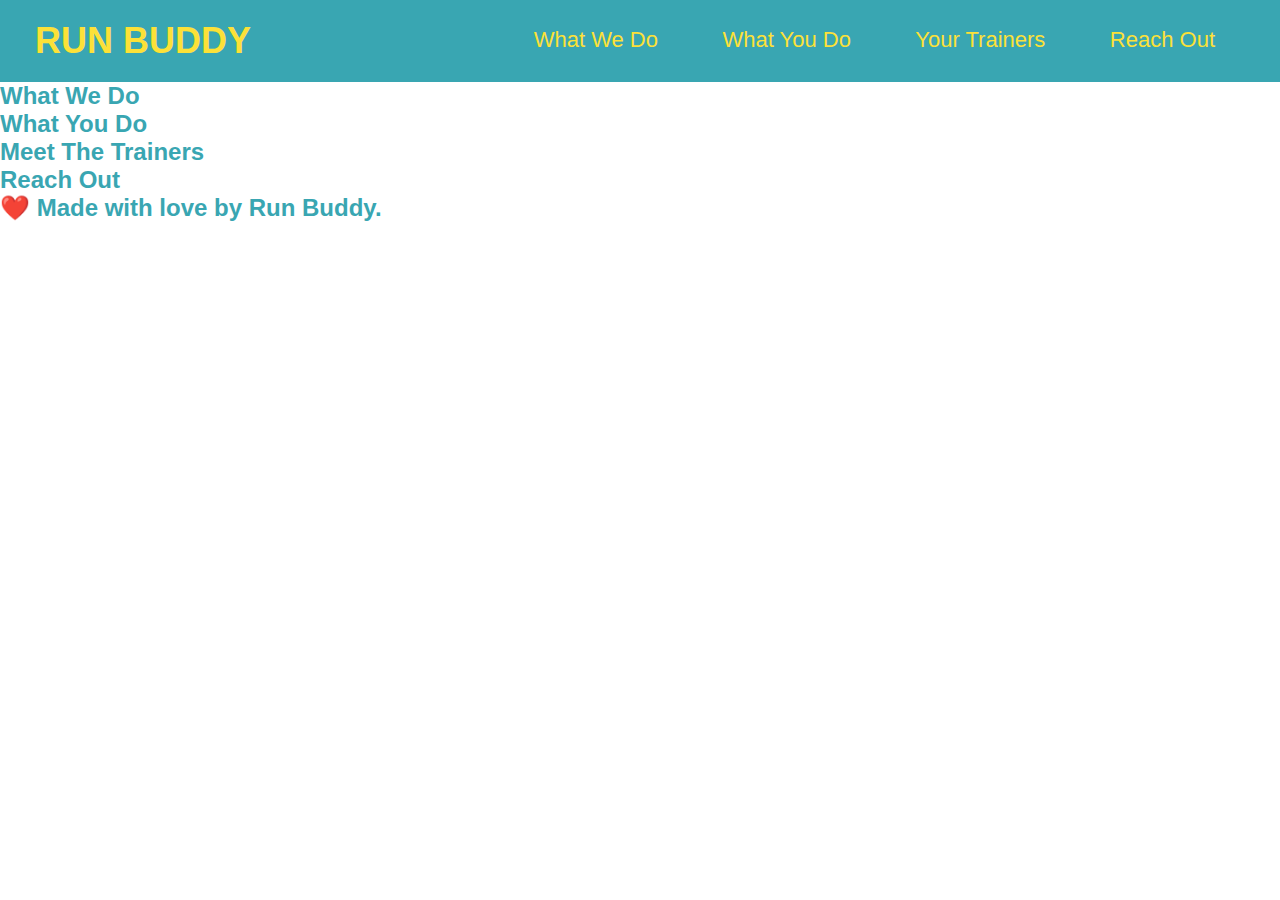
==== index.html @ 1f263482 "Added CSS to style the Nav Bar and also spiced up the text" ====
<link rel="stylesheet" href="./assets/css/style.css">

<body>
    <!-- navigaion -->
    <header>
        <h1>
            <a href="/">RUN BUDDY</a>
        </h1>
        <nav>
            <!-- Unordered list element -->
            <ul>
                <!-- List item element-->
                <li>
                <!-- Anchor element -->
                <a href="#what-we-do">What We Do</a>
                </li>
                <li>
                <a href="#what-you-do">What You Do</a>
                </li>
                <li>
                <a href="#your-trainers">Your Trainers</a>
                </li>
                <li>
                <a href="#reach-out">Reach Out</a>
                </li>
            </ul>
        </nav>
    </header>

    <!-- hero/jumbotron -->
    <section>
    </section>

    <!-- "what we do" section -->
    <section>
    <h2>What We Do</h2>
    </section>

    <!-- "what you do" section -->
    <section>
    <h2>What You Do</h2>
    </section>

    <!-- "meet the trainers" section -->
    <section>
    <h2>Meet The Trainers</h2>
    </section>

    <!-- "reach out" section -->
    <section>
    <h2>Reach Out</h2>
    </section>

    <!-- footer -->
    <footer>
        <h2>❤️ Made with love by Run Buddy.</h2>
    </footer>
</body>
---- assets/css/style.css ----
* {
    margin: 0;
    padding: 0;
  }
  
header {
    padding: 20px 35px;
    background-color: #39a6b2;
  }

  header h1 {
    font-weight: bold;
    font-size: 36px;
    color: #fce138;
    margin: 0;
    display: inline;
  }
  
  header a {
    text-decoration: none;
    color: #fce138;
  }

  header nav {
    float: right;
    margin: 7px 0;
  }

  header nav ul li {
    display: inline;
  }

  header nav ul li a {
    margin: 0 30px;
    font-weight: lighter;
    font-size: 22px;
  }

body {
    /* more on this crazy alphanumerical value in a minute! */
    color: #39a6b2;
    font-family: Helvetica, Arial, sans-serif;
  }
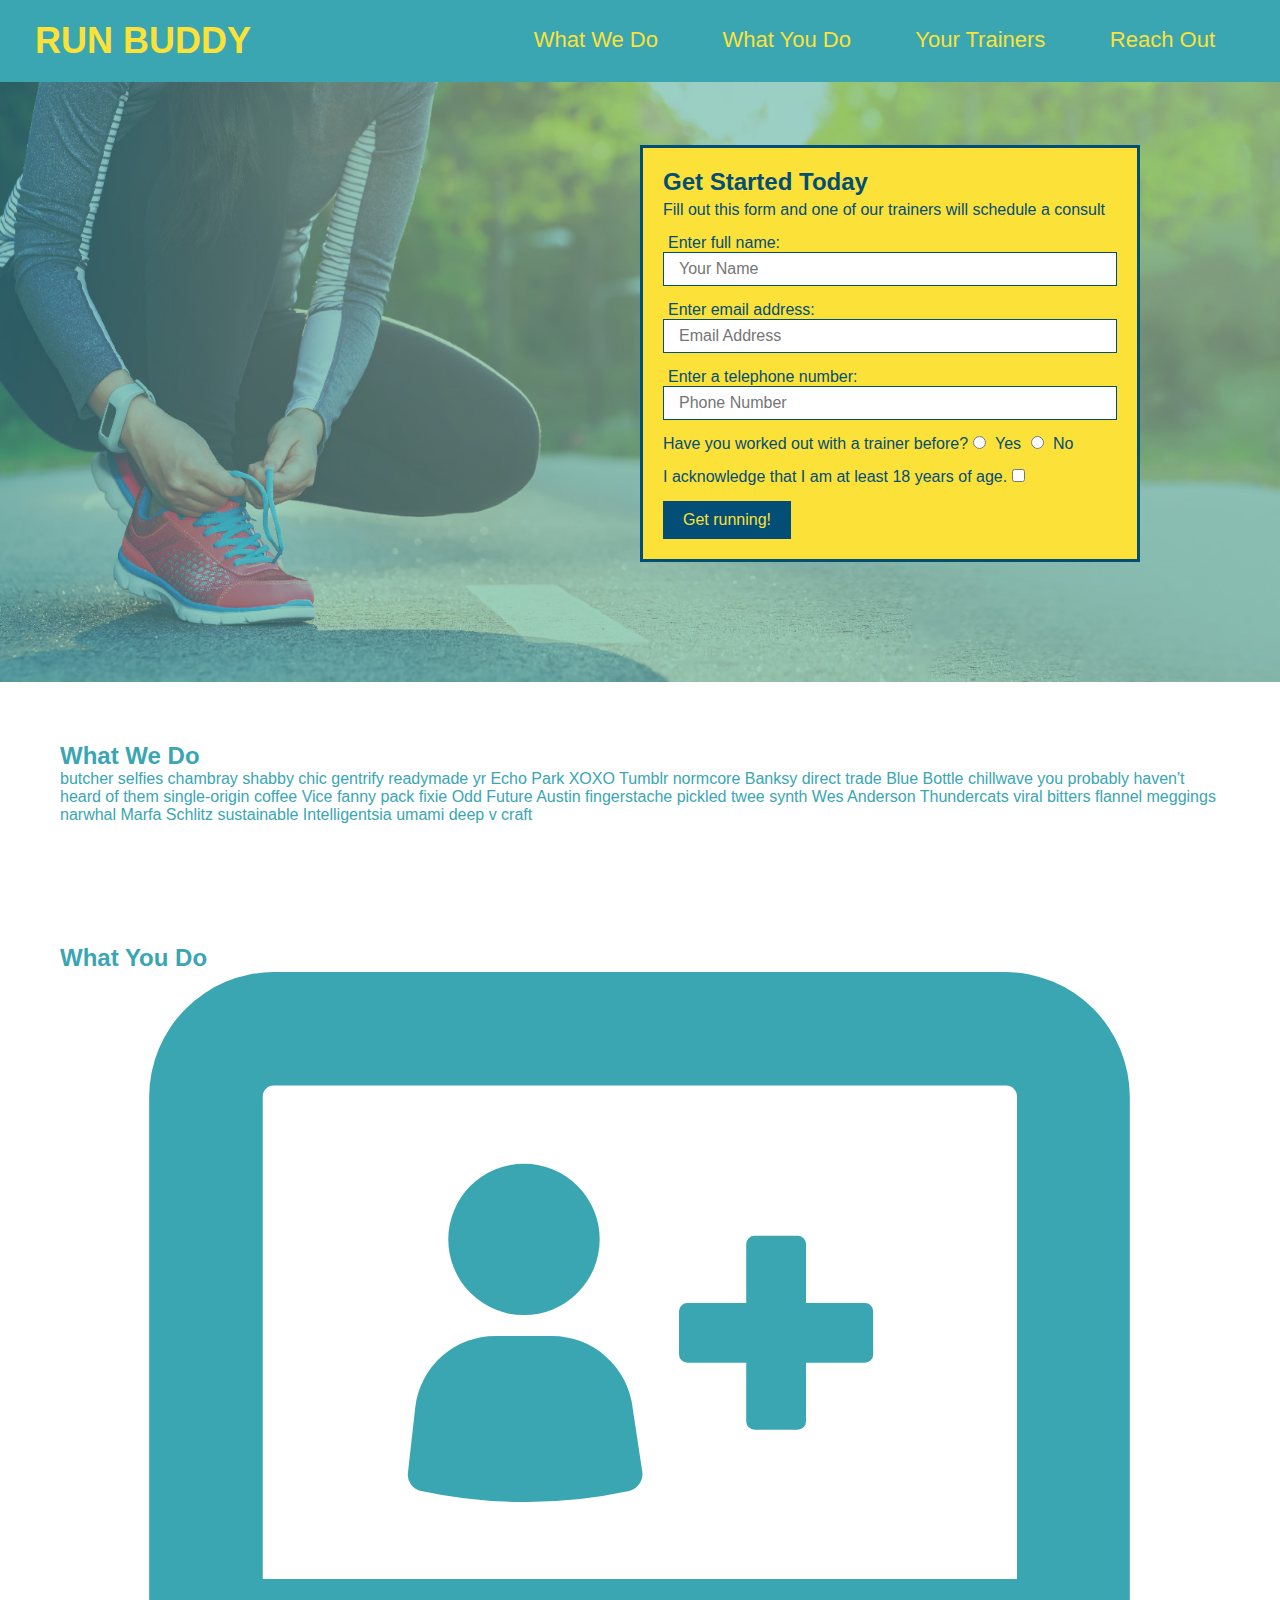
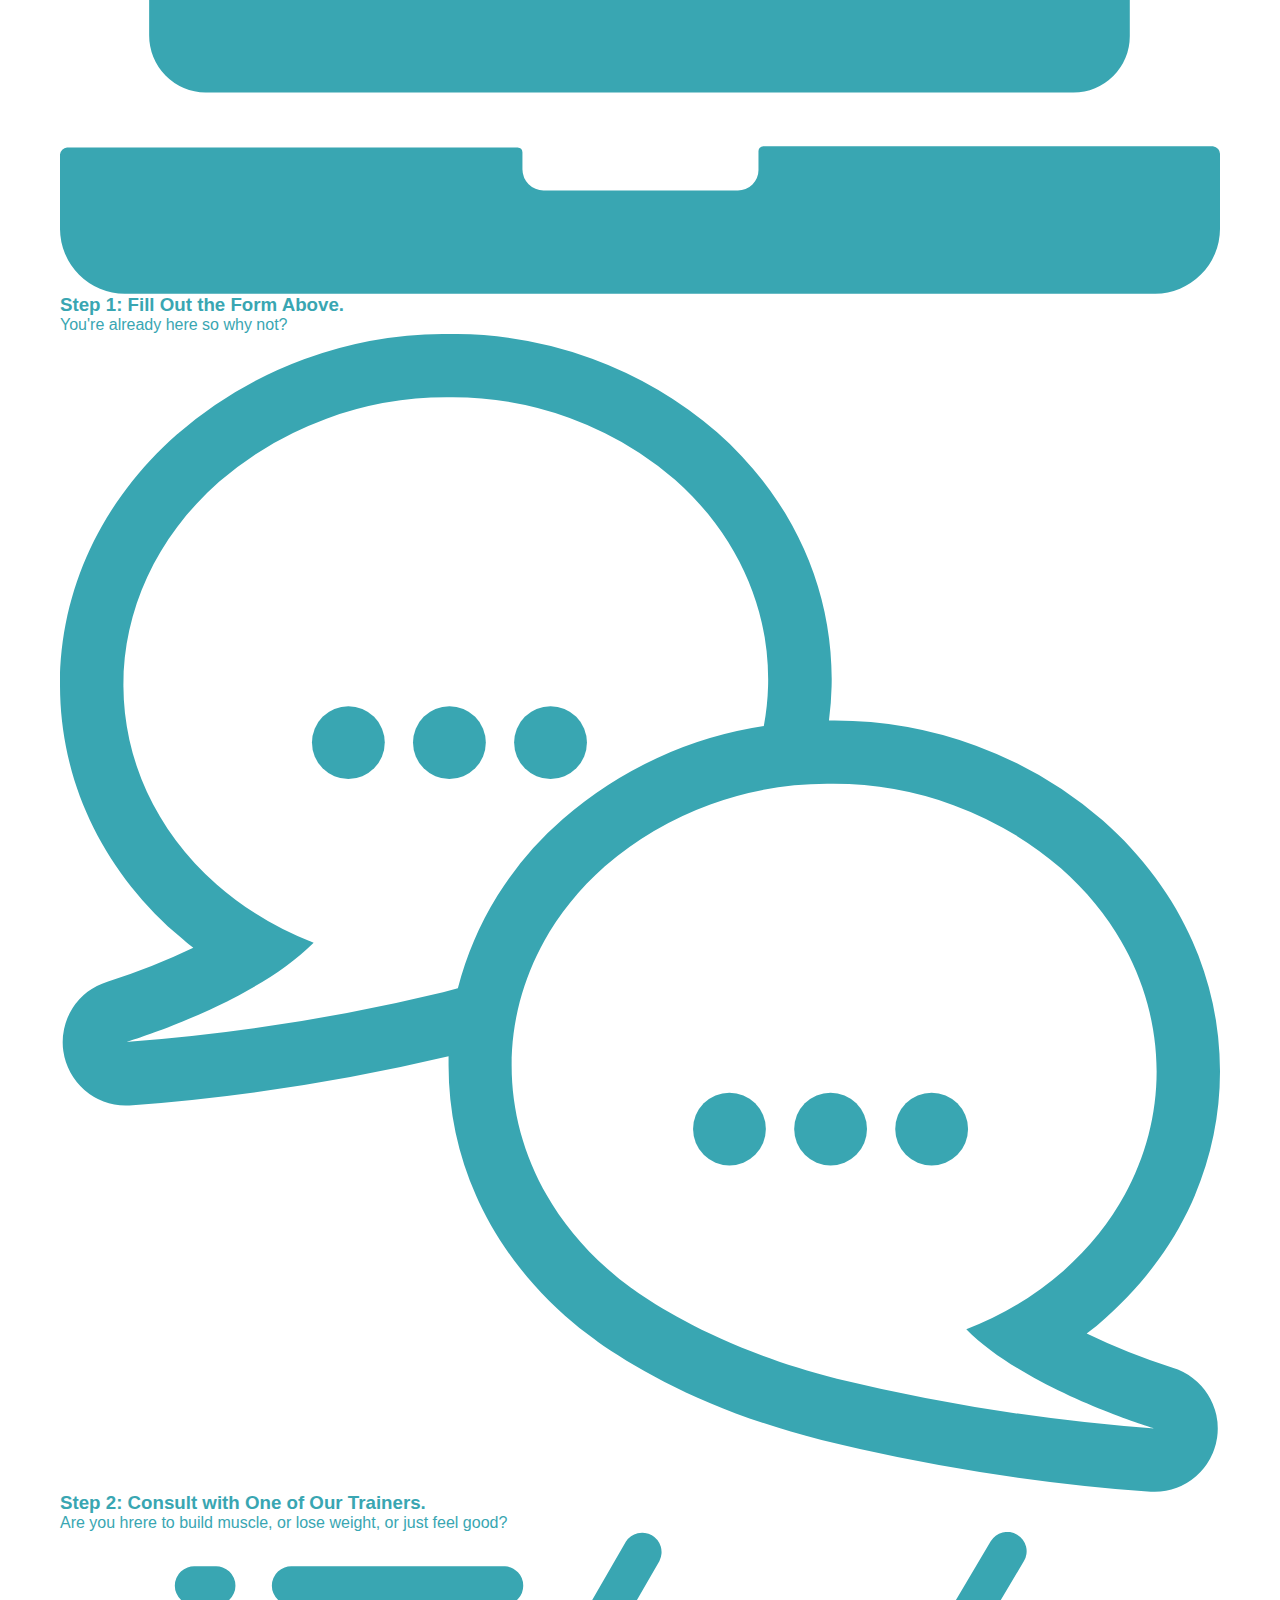
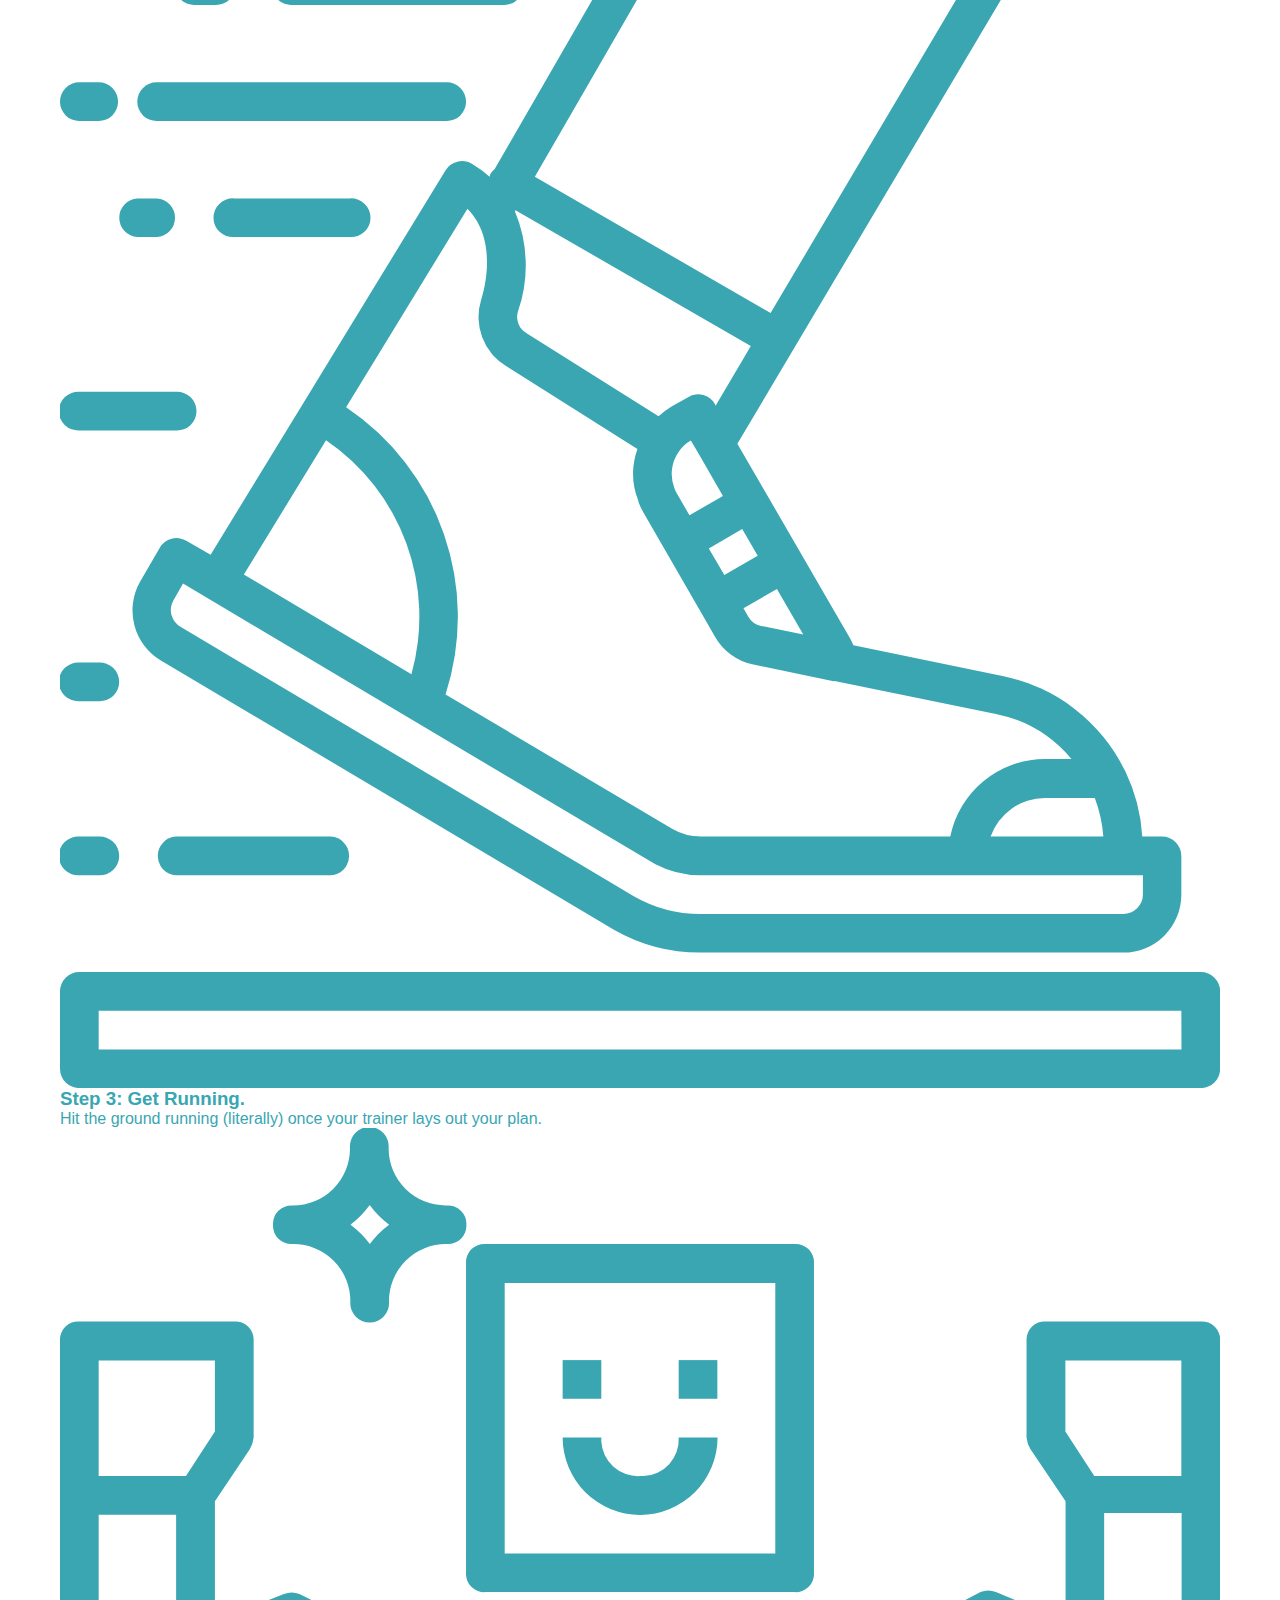
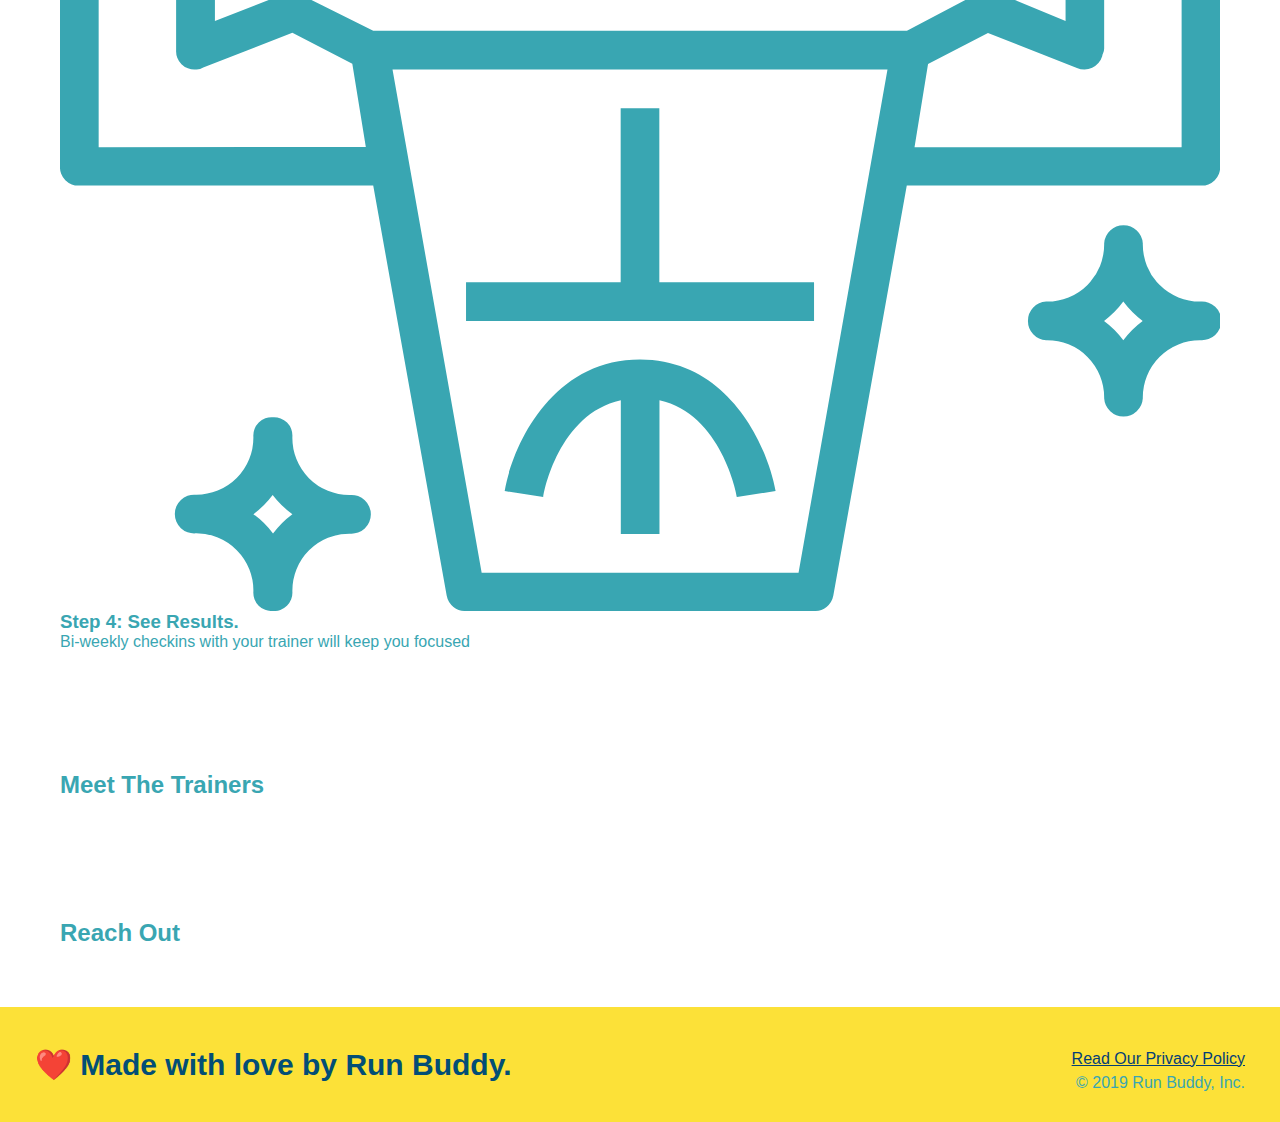
==== commit 53140dd7: "Added what you do icons" ====
--- a/index.html
+++ b/index.html
@@ -4,7 +4,7 @@
     <!-- navigaion -->
     <header>
         <h1>
-            <a href="/">RUN BUDDY</a>
+            <a href="./">RUN BUDDY</a>
         </h1>
         <nav>
             <!-- Unordered list element -->
@@ -28,31 +28,91 @@
     </header>
 
     <!-- hero/jumbotron -->
-    <section>
+    <section class="hero">
+        <div class="hero-form">
+            <h3>Get Started Today</h3>
+            <p>Fill out this form and one of our trainers will schedule a consult</p>
+            <form>
+                <label for="name">Enter full name:</label>
+                <input type="text" placeholder="Your Name" name="name" id="name" class="form-input">
+
+                <label for="email">Enter email address:</label>
+                <input type="text" placeholder="Email Address" name="email" id="email" class="form-input">
+
+                <label for="phone">Enter a telephone number:</label>
+                <input type="text" placeholder="Phone Number" name="phone" id="phone" class="form-input">
+                <p>
+                    Have you worked out with a trainer before?
+                    <input type="radio" name="trainer-confirm" id="trainer-yes">
+                    <label for="trainer-yes">Yes</label>
+                    <input type="radio" name="trainer-confirm" id="trainer-no">
+                    <label for="trainer-no">No</label>
+                </p>
+                <p>
+                    I acknowledge that I am at least 18 years of age.
+                    <input type="checkbox" name="age-confirm" id="checkbox">
+                </p>
+                    <button type="submit">
+                    Get running!
+                    </button>
+            </form>
+        </div>
     </section>
 
     <!-- "what we do" section -->
-    <section>
+    <section id="what-we-do">
     <h2>What We Do</h2>
+    <p>
+        butcher selfies chambray shabby chic gentrify readymade yr Echo Park XOXO Tumblr normcore Banksy direct trade Blue Bottle chillwave you probably haven't heard of them single-origin coffee Vice fanny pack fixie Odd Future Austin fingerstache pickled twee synth Wes Anderson Thundercats viral bitters flannel meggings narwhal Marfa Schlitz sustainable Intelligentsia umami deep v craft
+    </p>
     </section>
 
     <!-- "what you do" section -->
-    <section>
-    <h2>What You Do</h2>
+    <section id="what-you-do">
+        <h2>What You Do</h2>
+        
+        <div>
+            <img src="./assets/images/step-1.svg" alt="">
+            <h3>Step 1: Fill Out the Form Above.</h3>
+            <p>You're already here so why not?</p>
+        </div>
+
+        <div>
+            <img src="./assets/images/step-2.svg" alt="">
+            <h3>Step 2: Consult with One of Our Trainers.</h3>
+            <p>Are you hrere to build muscle, or lose weight, or just feel good?</p>
+        </div>
+
+        <div>
+            <img src="./assets/images/step-3.svg" alt="">
+            <h3>Step 3: Get Running.</h3>
+            <p>Hit the ground running (literally) once your trainer lays out your plan.</p>
+        </div>
+
+        <div>
+            <img src="./assets/images/step-4.svg" alt="">
+            <h3>Step 4: See Results.</h3>
+            <p>Bi-weekly checkins with your trainer will keep you focused</p>
+        </div>
     </section>
 
     <!-- "meet the trainers" section -->
     <section>
-    <h2>Meet The Trainers</h2>
+        <h2>Meet The Trainers</h2>
     </section>
 
     <!-- "reach out" section -->
     <section>
-    <h2>Reach Out</h2>
+        <h2>Reach Out</h2>
     </section>
 
     <!-- footer -->
     <footer>
         <h2>❤️ Made with love by Run Buddy.</h2>
+        <div>
+            <a href="#">Read Our Privacy Policy</a><br/>
+            &copy; 2019 Run Buddy, Inc.
+        </div>
+
     </footer>
 </body>--- a/assets/css/style.css
+++ b/assets/css/style.css
@@ -1,43 +1,120 @@
 * {
-    margin: 0;
-    padding: 0;
-  }
-  
+  margin: 0;
+  padding: 0;
+  box-sizing: border-box;
+}
+
 header {
-    padding: 20px 35px;
-    background-color: #39a6b2;
-  }
+  padding: 20px 35px;
+  background-color: #39a6b2;
+}
 
-  header h1 {
-    font-weight: bold;
-    font-size: 36px;
-    color: #fce138;
-    margin: 0;
-    display: inline;
-  }
-  
-  header a {
-    text-decoration: none;
-    color: #fce138;
-  }
+header h1 {
+  font-weight: bold;
+  font-size: 36px;
+  color: #fce138;
+  margin: 0;
+  display: inline;
+}
 
-  header nav {
-    float: right;
-    margin: 7px 0;
-  }
+header a {
+  text-decoration: none;
+  color: #fce138;
+}
 
-  header nav ul li {
-    display: inline;
-  }
+header nav {
+  float: right;
+  margin: 7px 0;
+}
 
-  header nav ul li a {
-    margin: 0 30px;
-    font-weight: lighter;
-    font-size: 22px;
-  }
+header nav ul li {
+  display: inline;
+}
+
+header nav ul li a {
+  margin: 0 30px;
+  font-weight: lighter;
+  font-size: 22px;
+}
+
+section {
+  padding: 60px;
+}
+
+.hero {
+  background-image: url("../images/hero-bg.jpg");
+  height: 600px;
+  background-size: cover;
+  background-position: center;
+  position: relative;
+}
+
+.hero-form {
+  border: 3px solid #024e76;
+  background-color: #fce138;
+  padding: 20px;
+  width: 500px;
+  color: #024e76;
+  position: absolute;
+  bottom: 120px;
+  right: 140px;
+}
+
+.hero-form h3 {
+  font-size: 24px;
+  margin: 0;
+}
+
+.hero-form p{
+  margin: 5px 0 15px 0;
+}
+
+.form-input {
+  border: 1px solid #024e76;
+  display: block;
+  padding: 7px 15px;
+  font-size: 16px;
+  color: #024e76;
+  width: 100%;
+  margin-bottom: 15px;
+}
+
+.hero-form label {
+  margin: 0 5px;
+}
+
+.hero-form button {
+  color: #fce138;
+  background-color: #024e76;
+  border: none;
+  padding: 10px 20px;
+  font-size: 16px;
+}
 
 body {
-    /* more on this crazy alphanumerical value in a minute! */
-    color: #39a6b2;
-    font-family: Helvetica, Arial, sans-serif;
-  }+  color: #39a6b2;
+  font-family: Helvetica, Arial, sans-serif;
+}
+
+footer {
+  background: #fce138;
+  width: 100%;
+  padding: 40px 35px;
+}
+
+footer h2 {
+  display: inline;
+  color: #024e76;
+  font-size: 30px;
+  margin: 0;
+}
+
+footer div {
+  float: right;
+  line-height: 1.5;
+  text-align: right;
+}
+
+footer a {
+  color: #043e76
+}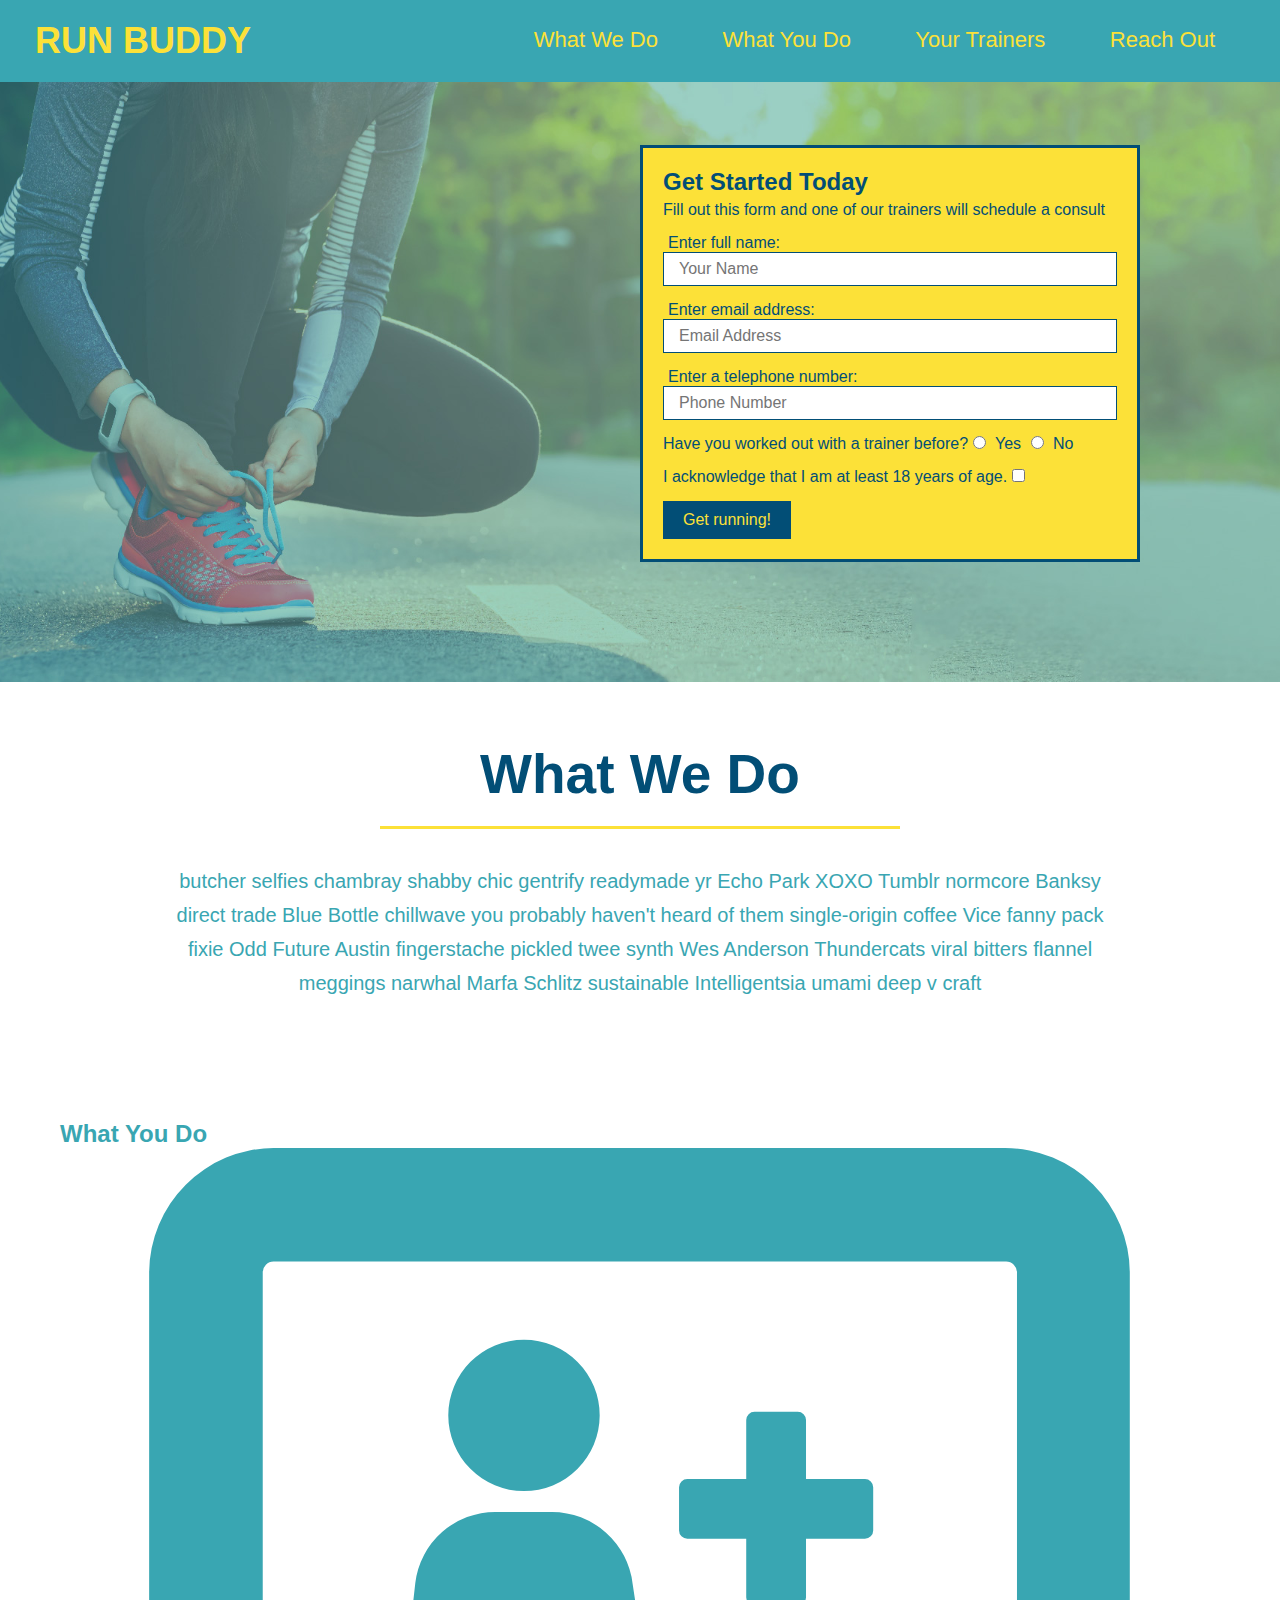
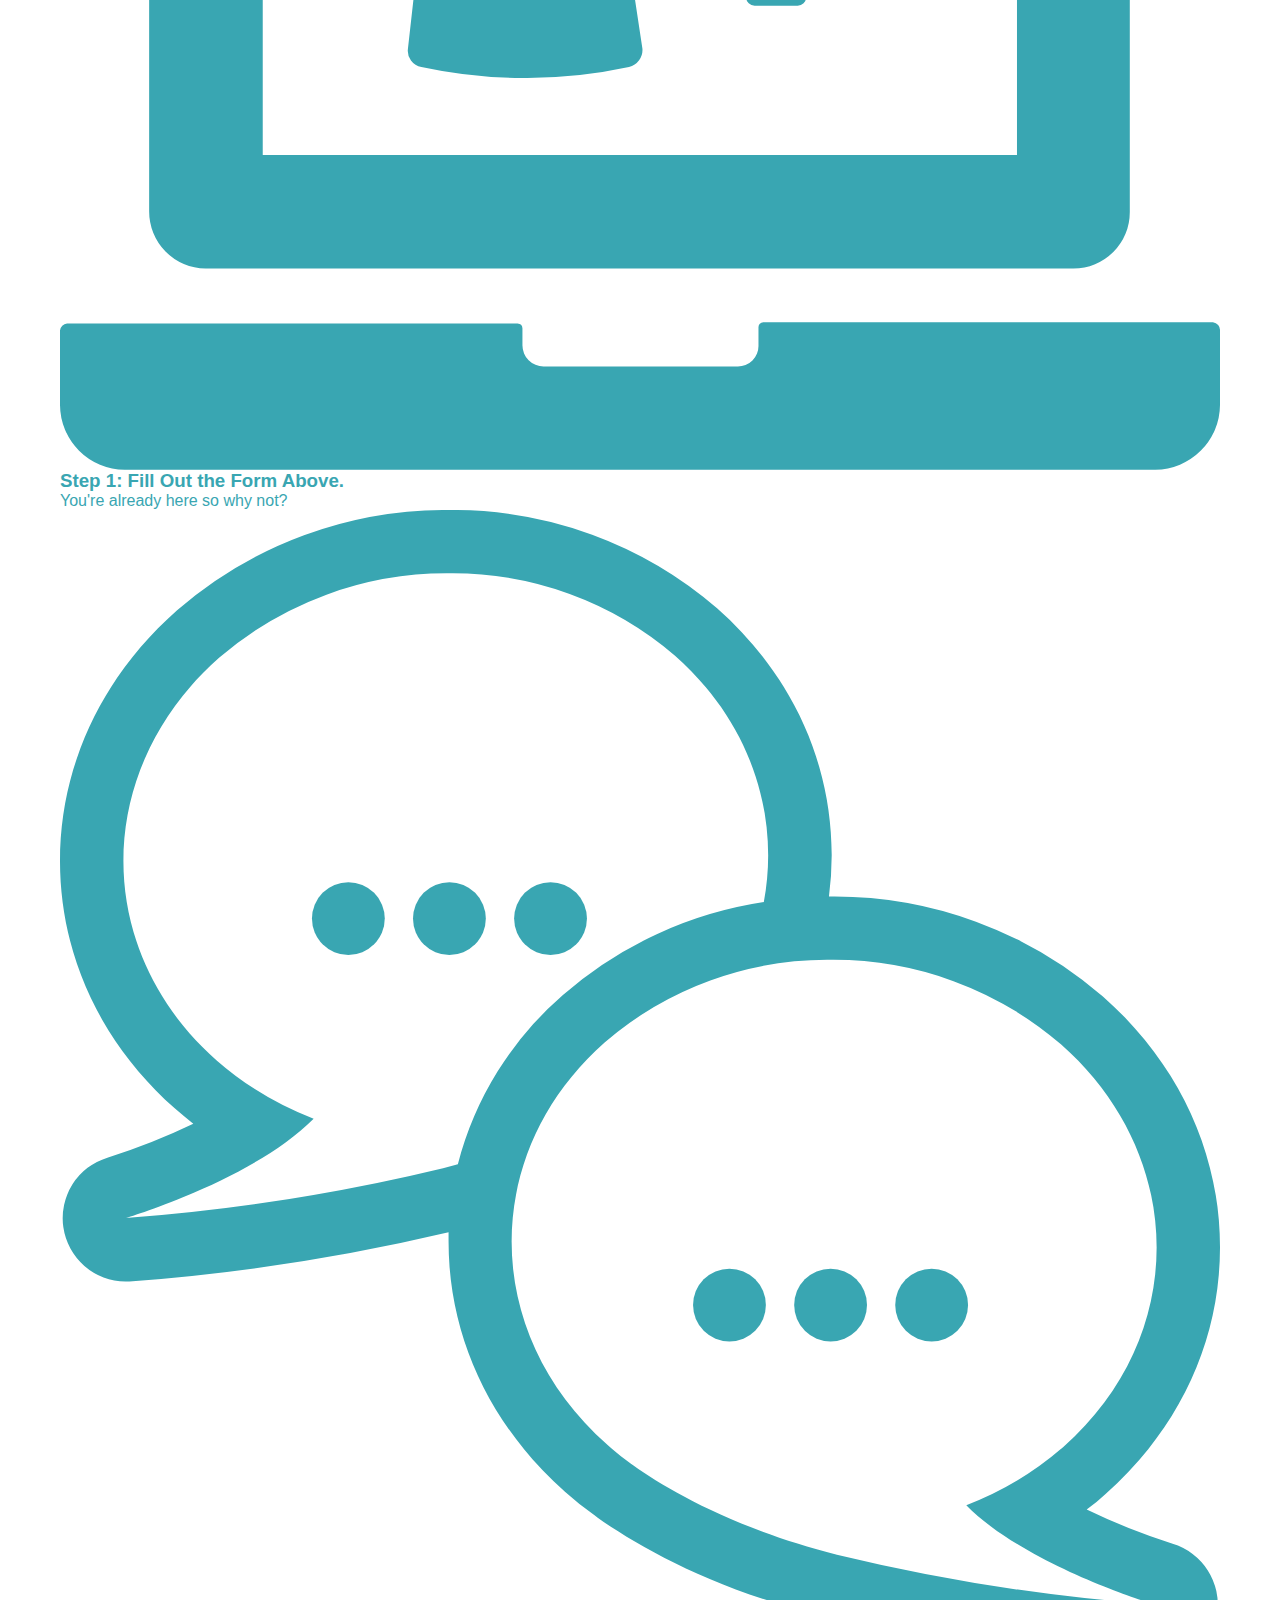
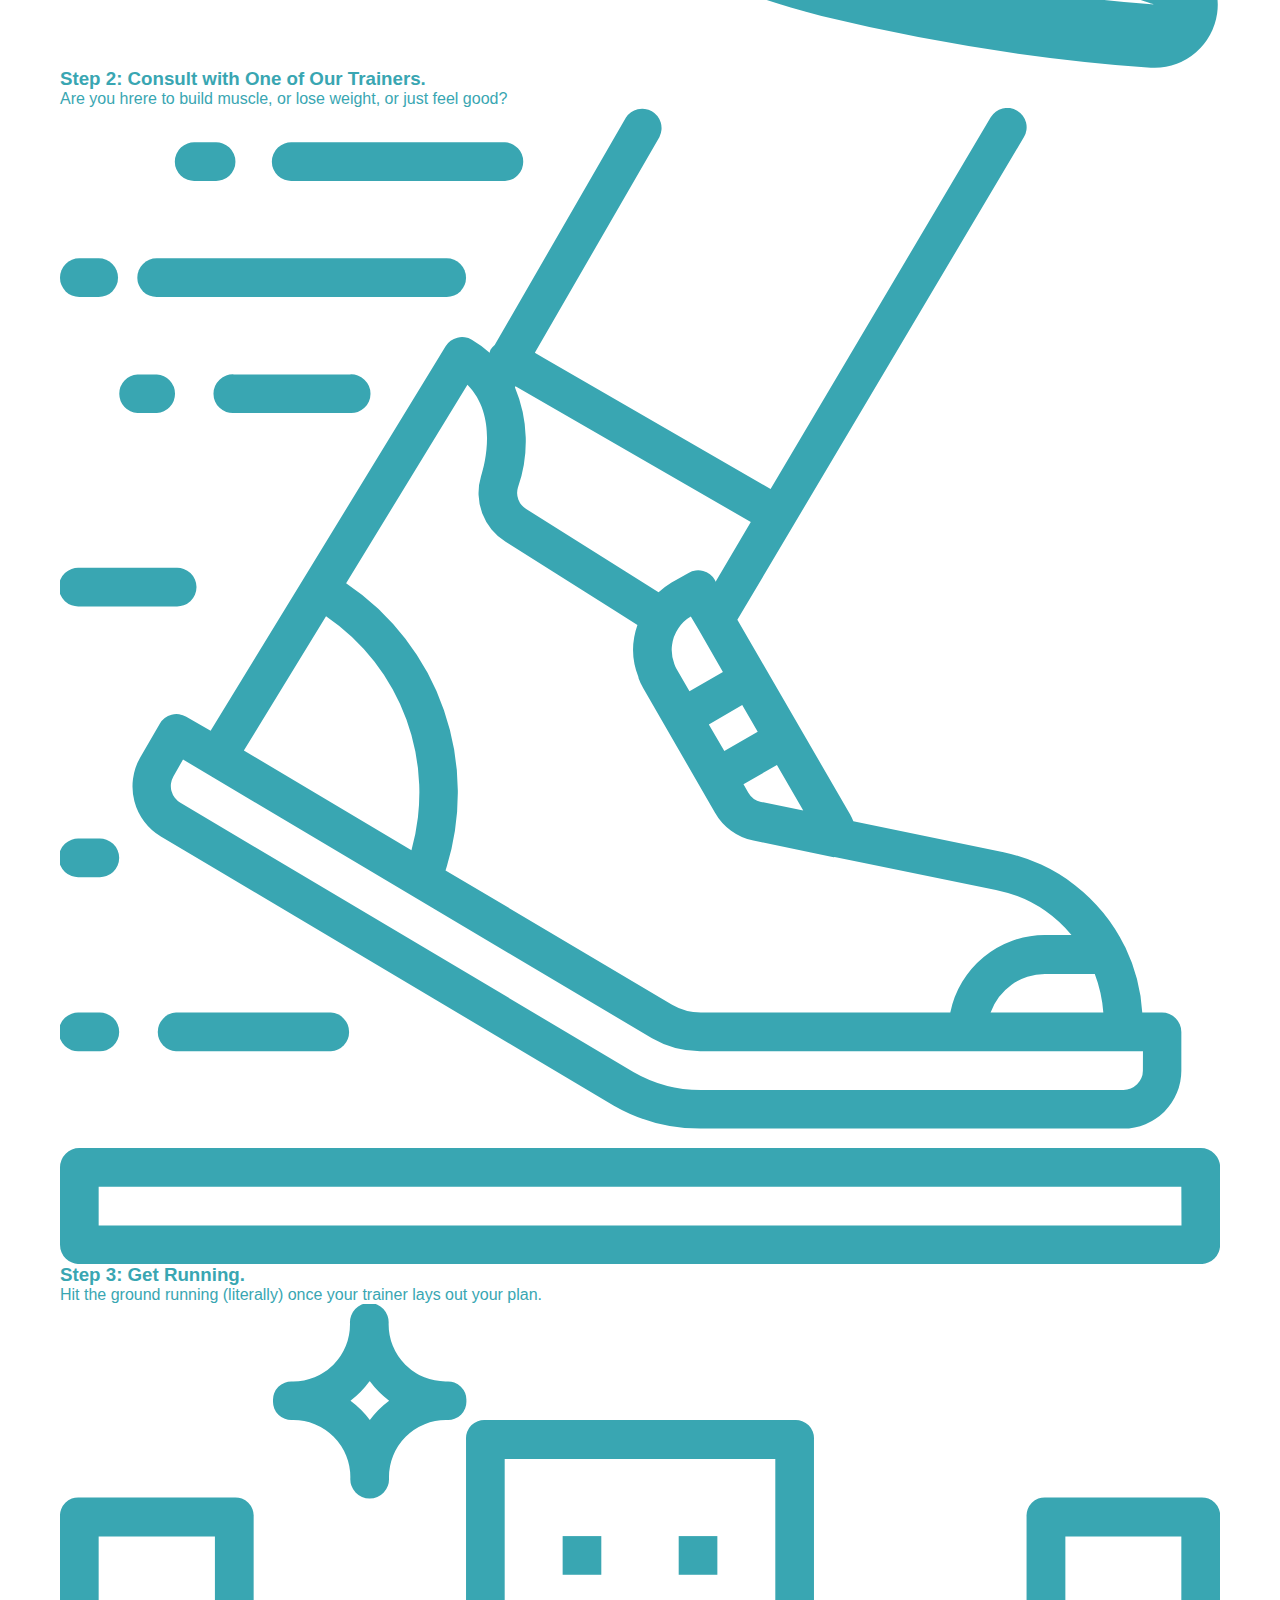
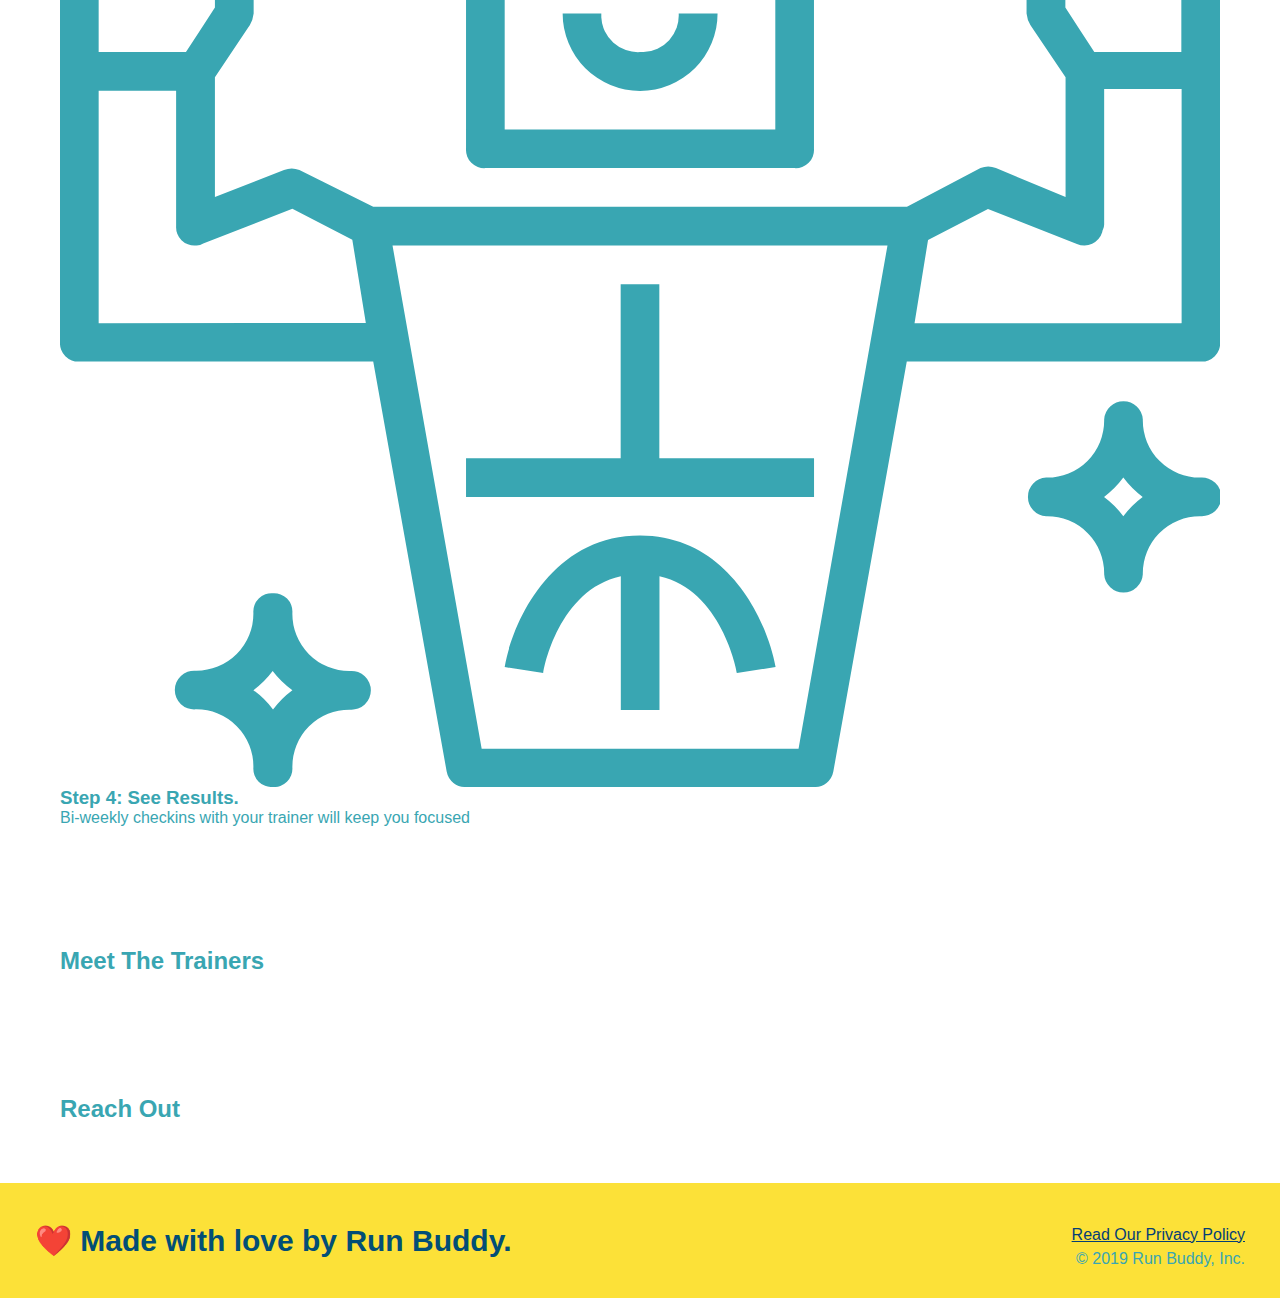
==== commit 55672410: "Style what we do section" ====
--- a/index.html
+++ b/index.html
@@ -60,7 +60,7 @@
     </section>
 
     <!-- "what we do" section -->
-    <section id="what-we-do">
+    <section id="what-we-do" class="intro">
     <h2>What We Do</h2>
     <p>
         butcher selfies chambray shabby chic gentrify readymade yr Echo Park XOXO Tumblr normcore Banksy direct trade Blue Bottle chillwave you probably haven't heard of them single-origin coffee Vice fanny pack fixie Odd Future Austin fingerstache pickled twee synth Wes Anderson Thundercats viral bitters flannel meggings narwhal Marfa Schlitz sustainable Intelligentsia umami deep v craft
--- a/assets/css/style.css
+++ b/assets/css/style.css
@@ -96,6 +96,28 @@
   font-family: Helvetica, Arial, sans-serif;
 }
 
+.intro {
+  text-align: center;
+}
+
+.intro h2 {
+  font-size: 55px;
+  color: #024e76;
+  margin-bottom: 35px;
+  padding: 0px 100px 20px 100px;
+  border-bottom: 3px solid;
+  border-color: #fce138;
+  display: inline-block;
+}
+
+.intro p {
+  line-height: 1.7;
+  color: #39a6b2;
+  width: 80%;
+  font-size: 20px;
+  margin: 0 auto;
+}
+
 footer {
   background: #fce138;
   width: 100%;
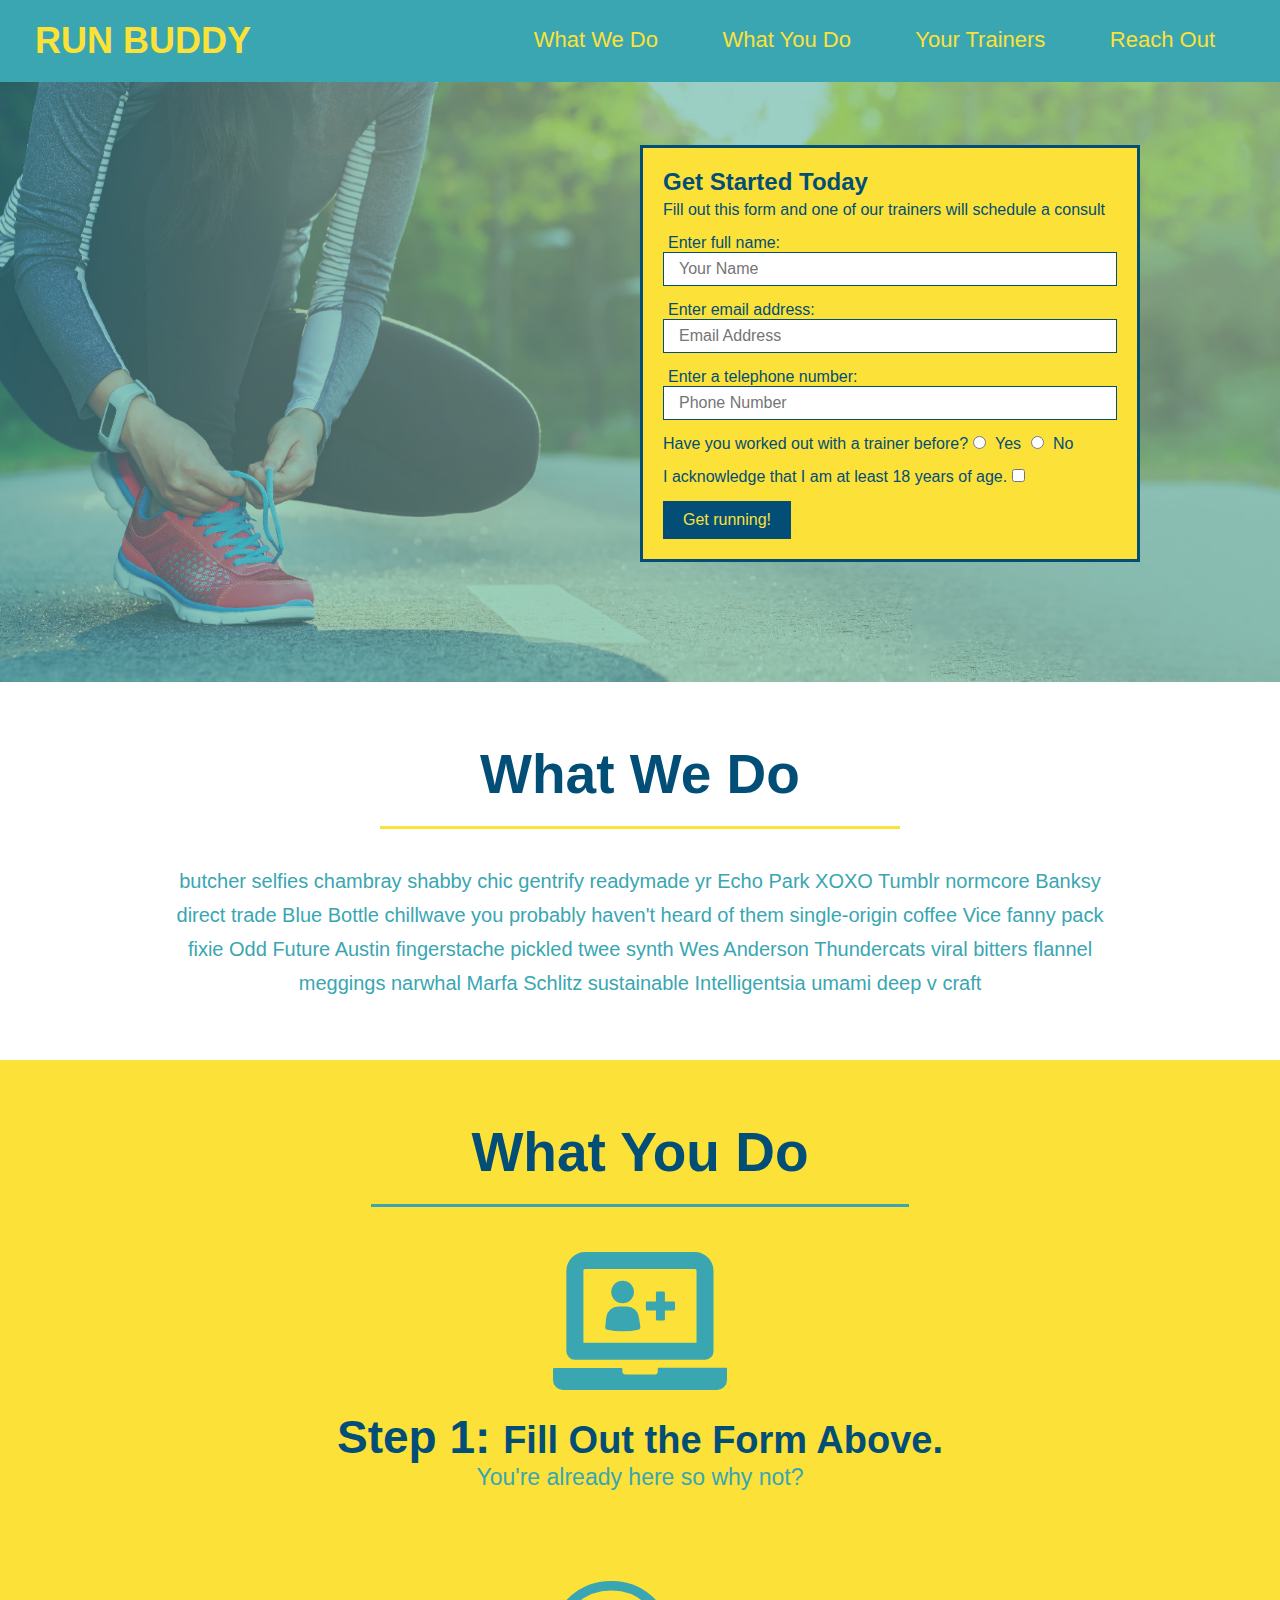
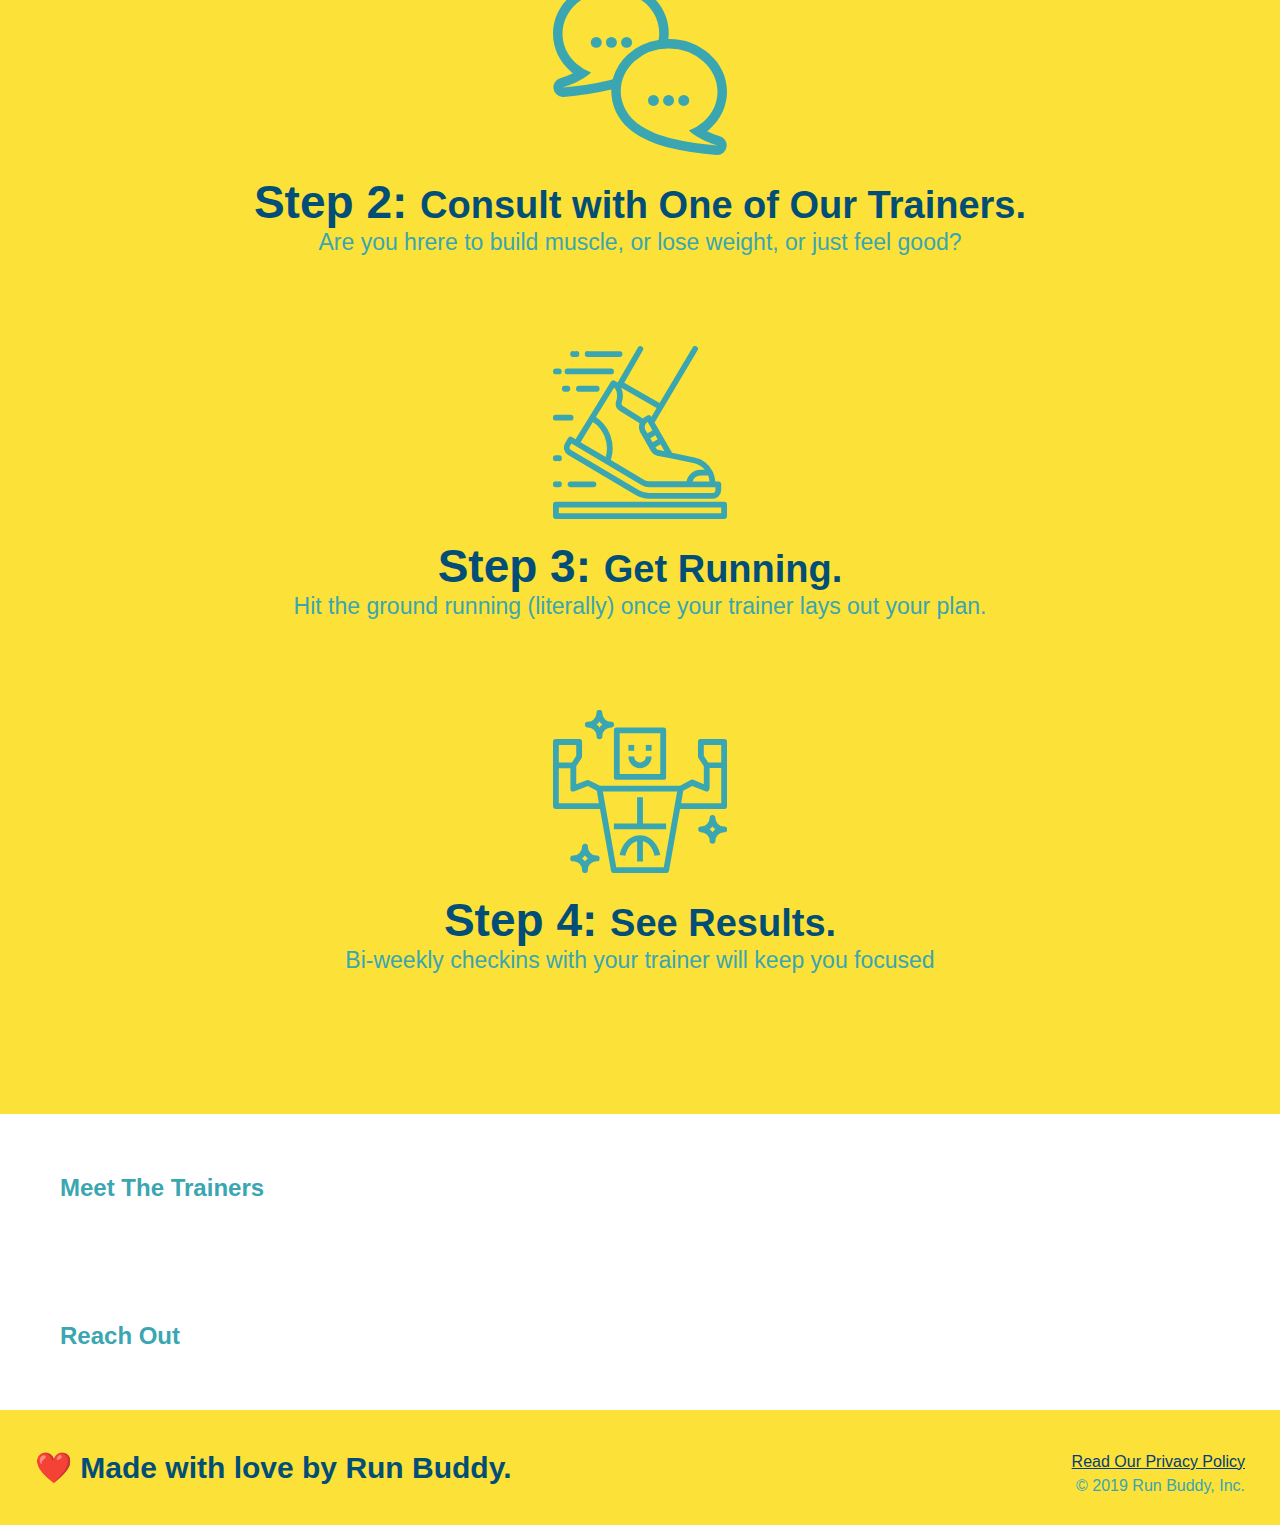
==== commit e01bfa6e: "style what you do section" ====
--- a/index.html
+++ b/index.html
@@ -61,37 +61,37 @@
 
     <!-- "what we do" section -->
     <section id="what-we-do" class="intro">
-    <h2>What We Do</h2>
+    <h2 class="section-title primary-border">What We Do</h2>
     <p>
         butcher selfies chambray shabby chic gentrify readymade yr Echo Park XOXO Tumblr normcore Banksy direct trade Blue Bottle chillwave you probably haven't heard of them single-origin coffee Vice fanny pack fixie Odd Future Austin fingerstache pickled twee synth Wes Anderson Thundercats viral bitters flannel meggings narwhal Marfa Schlitz sustainable Intelligentsia umami deep v craft
     </p>
     </section>
 
     <!-- "what you do" section -->
-    <section id="what-you-do">
-        <h2>What You Do</h2>
+    <section id="what-you-do" class="steps">
+        <h2 class="section-title secondary-border">What You Do</h2>
         
         <div>
             <img src="./assets/images/step-1.svg" alt="">
-            <h3>Step 1: Fill Out the Form Above.</h3>
+            <h3>Step 1: <span>Fill Out the Form Above.</span></h3>
             <p>You're already here so why not?</p>
         </div>
 
         <div>
             <img src="./assets/images/step-2.svg" alt="">
-            <h3>Step 2: Consult with One of Our Trainers.</h3>
+            <h3>Step 2: <span>Consult with One of Our Trainers.</span></h3>
             <p>Are you hrere to build muscle, or lose weight, or just feel good?</p>
         </div>
 
         <div>
             <img src="./assets/images/step-3.svg" alt="">
-            <h3>Step 3: Get Running.</h3>
+            <h3>Step 3: <span>Get Running.</span></h3>
             <p>Hit the ground running (literally) once your trainer lays out your plan.</p>
         </div>
 
         <div>
             <img src="./assets/images/step-4.svg" alt="">
-            <h3>Step 4: See Results.</h3>
+            <h3>Step 4: <span>See Results.</span></h3>
             <p>Bi-weekly checkins with your trainer will keep you focused</p>
         </div>
     </section>
--- a/assets/css/style.css
+++ b/assets/css/style.css
@@ -100,14 +100,21 @@
   text-align: center;
 }
 
-.intro h2 {
+.section-title {
   font-size: 55px;
   color: #024e76;
   margin-bottom: 35px;
-  padding: 0px 100px 20px 100px;
+  padding: 0 100px 20px 100px;
+  display: inline-block;
   border-bottom: 3px solid;
+}
+
+.primary-border {
   border-color: #fce138;
-  display: inline-block;
+}
+
+.secondary-border {
+  border-color: #39a6b2;
 }
 
 .intro p {
@@ -116,6 +123,35 @@
   width: 80%;
   font-size: 20px;
   margin: 0 auto;
+}
+
+.steps {
+  text-align: center;
+  background: #fce138;
+}
+
+.steps div {
+  margin-bottom: 80px;
+}
+
+.steps img {
+  width: 15%;
+  margin: 10px 0;
+} 
+
+.steps h3 {
+  color: #024e76;
+  font-size: 46px;
+  margin-top: 10px;
+}
+
+.steps p {
+  color: #39a6b2;
+  font-size: 23px;
+}
+
+.steps span {
+  font-size: 38px;
 }
 
 footer {
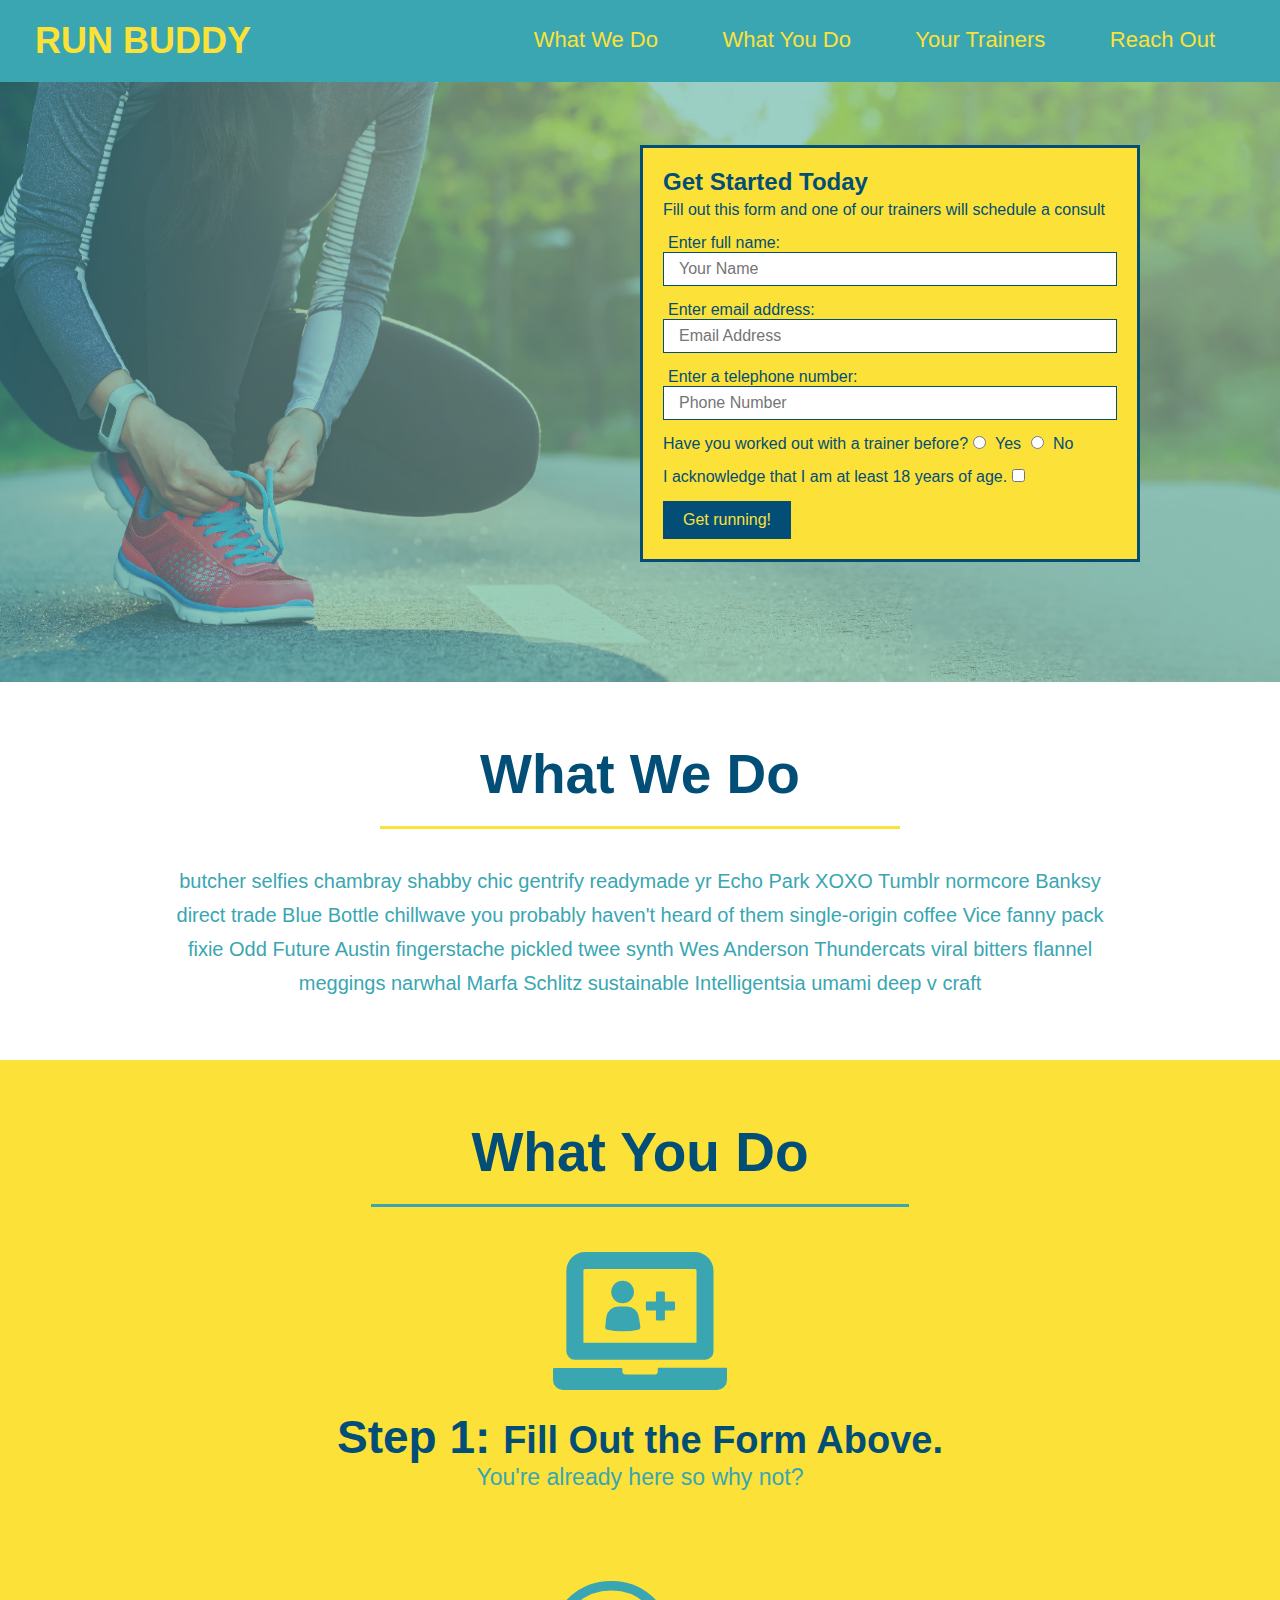
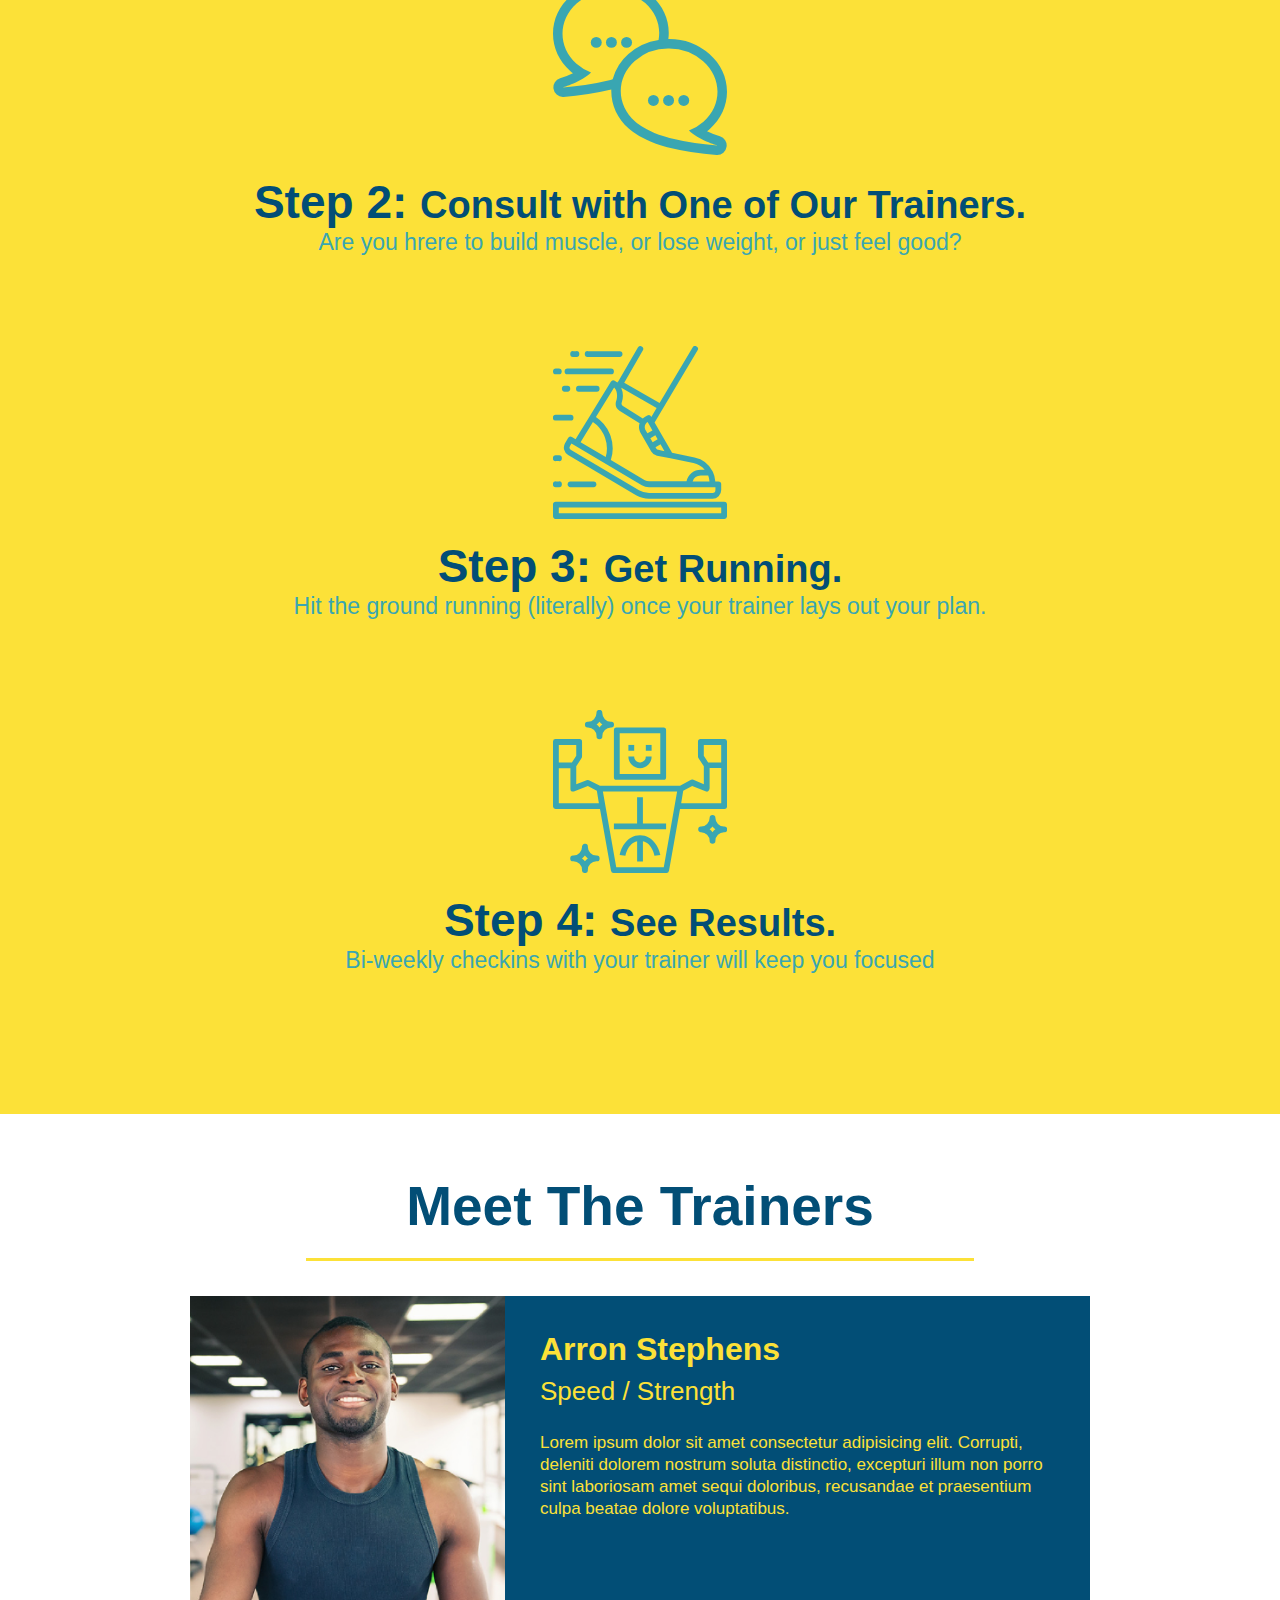
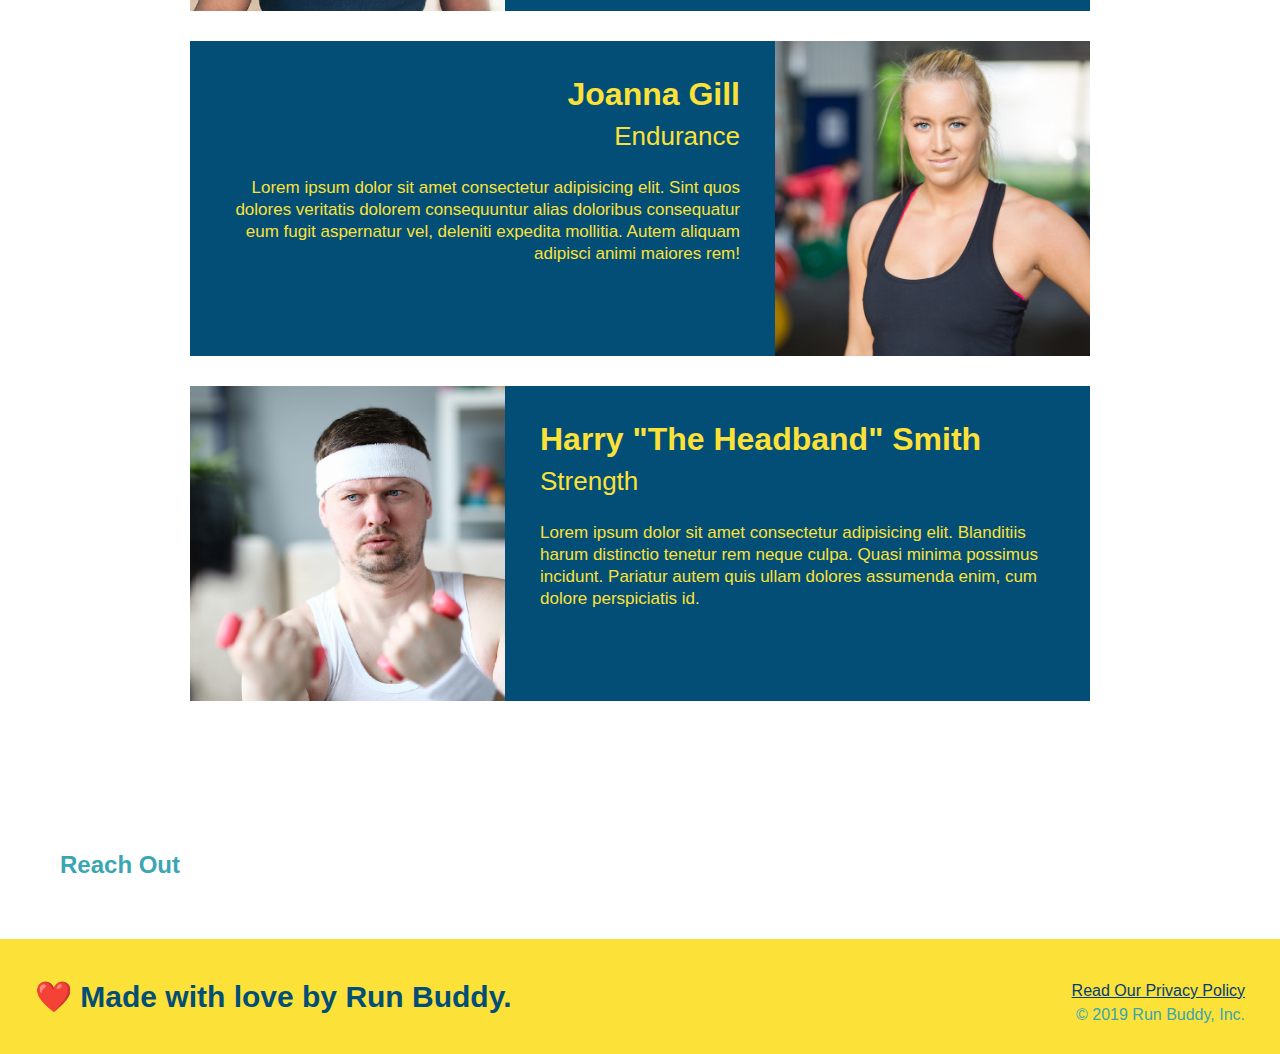
==== commit 1b2e890f: "meet the trainers section" ====
--- a/index.html
+++ b/index.html
@@ -97,8 +97,40 @@
     </section>
 
     <!-- "meet the trainers" section -->
-    <section>
-        <h2>Meet The Trainers</h2>
+    <section id="your-trainers" class="trainers">
+        <h2 class="section-title primary-border">Meet The Trainers</h2>
+        <article class="trainer">
+            <img src="./assets/images/trainer-1.jpg" alt="Arron Stephens in his workout clothes, ready to pump iron">
+            <div class="trainer-bio text-left">
+                <h3>Arron Stephens</h3>
+                <h4>Speed / Strength</h4>
+                <p>
+                    Lorem ipsum dolor sit amet consectetur adipisicing elit. Corrupti, deleniti dolorem nostrum soluta distinctio, excepturi illum non porro sint laboriosam amet sequi doloribus, recusandae et praesentium culpa beatae dolore voluptatibus.
+                </p>
+            </div>
+        </article>
+
+        <article class="trainer">
+            <div class="trainer-bio text-right">
+                <h3>Joanna Gill</h3>
+                <h4>Endurance</h4>
+                <p>
+                    Lorem ipsum dolor sit amet consectetur adipisicing elit. Sint quos dolores veritatis dolorem consequuntur alias doloribus consequatur eum fugit aspernatur vel, deleniti expedita mollitia. Autem aliquam adipisci animi maiores rem!
+                </p>
+            </div>
+            <img src="./assets//images/trainer-2.jpg" alt="Joanna Gill cooling off after a workout">
+        </article>
+
+        <article class="trainer">
+            <img src="./assets/images/trainer-3.jpg" alt="Harry Smith wearing a headband and lifting comically small pink weights">
+            <div class="trainer-bio text-left">
+                <h3>Harry "The Headband" Smith</h3>
+                <h4>Strength</h4>
+                <p>
+                    Lorem ipsum dolor sit amet consectetur adipisicing elit. Blanditiis harum distinctio tenetur rem neque culpa. Quasi minima possimus incidunt. Pariatur autem quis ullam dolores assumenda enim, cum dolore perspiciatis id.
+                </p>
+            </div>
+        </article>
     </section>
 
     <!-- "reach out" section -->
--- a/assets/css/style.css
+++ b/assets/css/style.css
@@ -154,6 +154,53 @@
   font-size: 38px;
 }
 
+.trainers {
+  text-align: center;
+}
+
+.trainer {
+  width: 900px;
+  margin: 0 auto 30px auto;
+  background: #024e76;
+  color: #fce138;
+  overflow: auto;
+}
+
+.trainer img {
+  width: 35%;
+  float: left;
+}
+
+.trainer-bio {
+  padding: 35px;
+  float: left;
+  width: 65%;
+}
+
+.text-left {
+  text-align: left;
+}
+
+.text-right {
+  text-align: right;
+}
+
+.trainer-bio h3 {
+  font-size: 32px;
+  margin-bottom: 8px;
+}
+
+.trainer-bio h4 {
+  font-weight: lighter;
+  font-size: 26px;
+  margin-bottom: 25px;
+}
+
+.trainer-bio p {
+  font-size: 17px;
+  line-height: 1.3;
+}
+
 footer {
   background: #fce138;
   width: 100%;
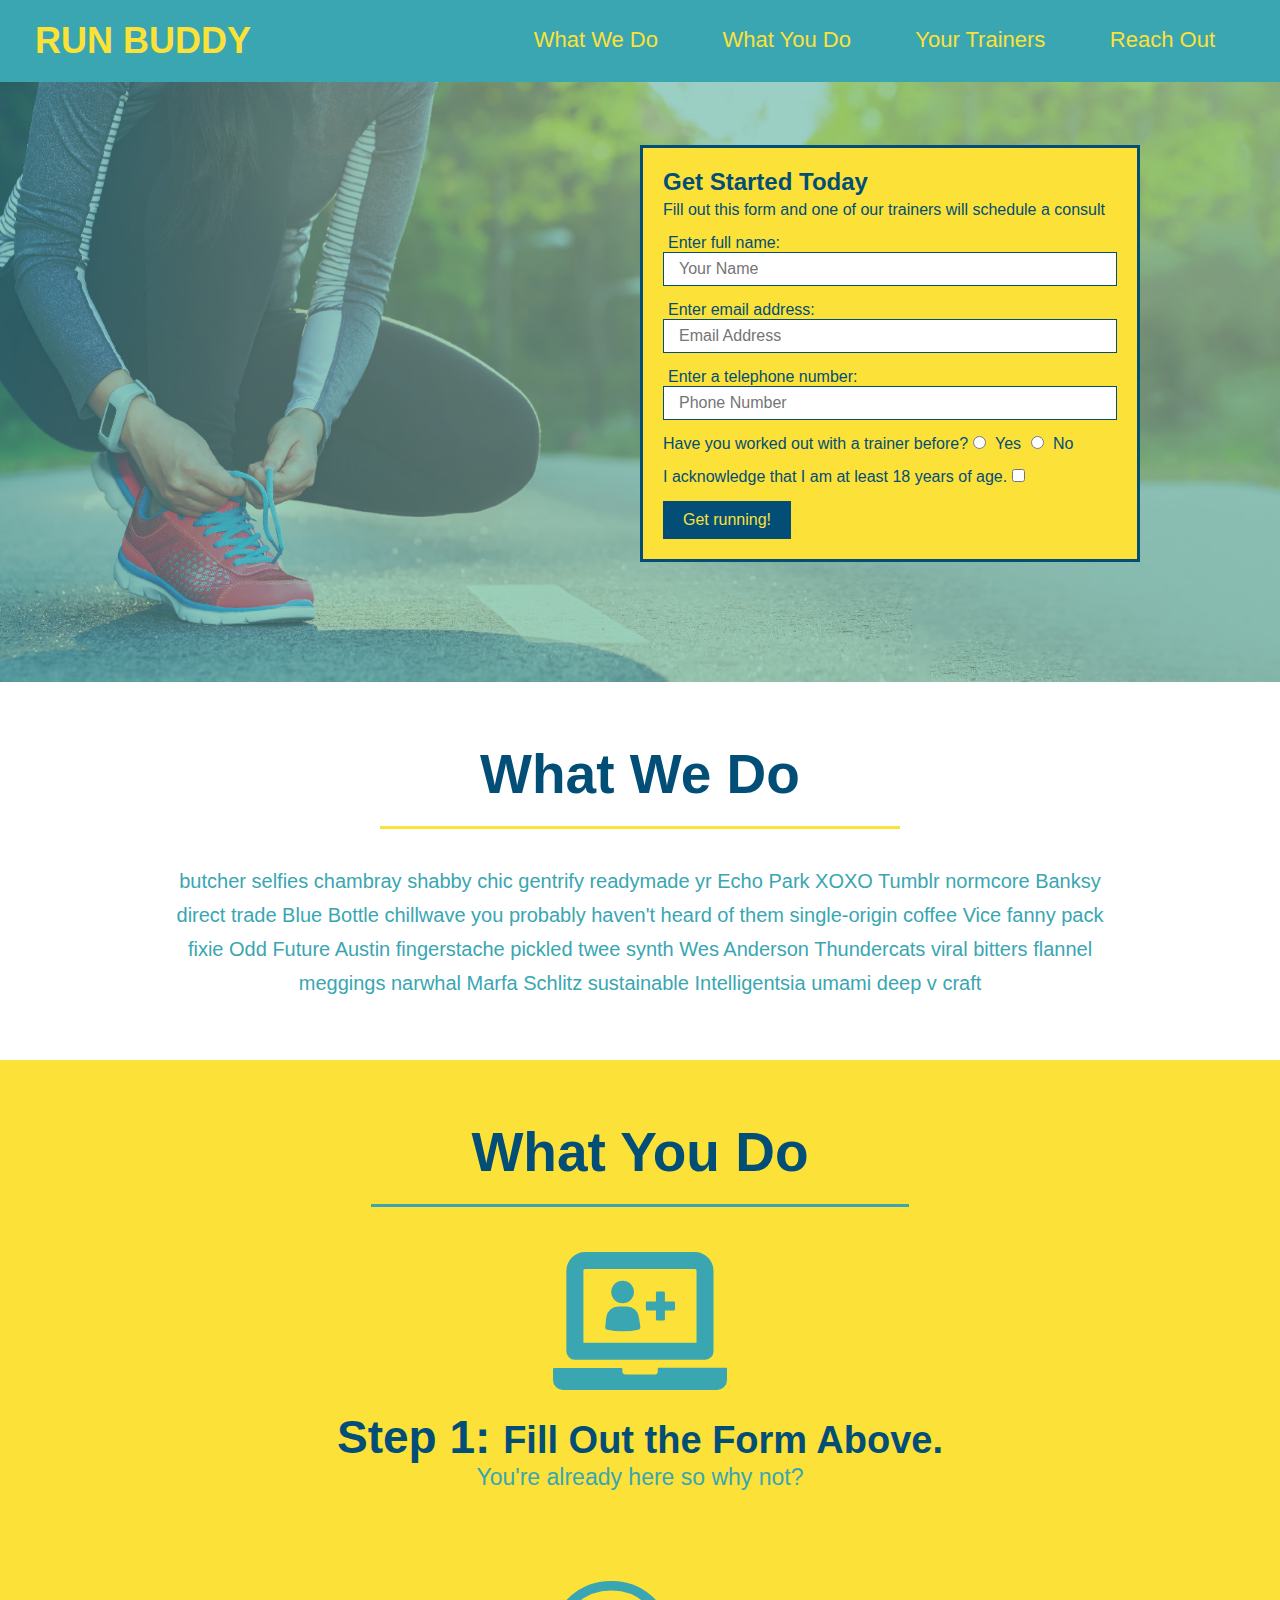
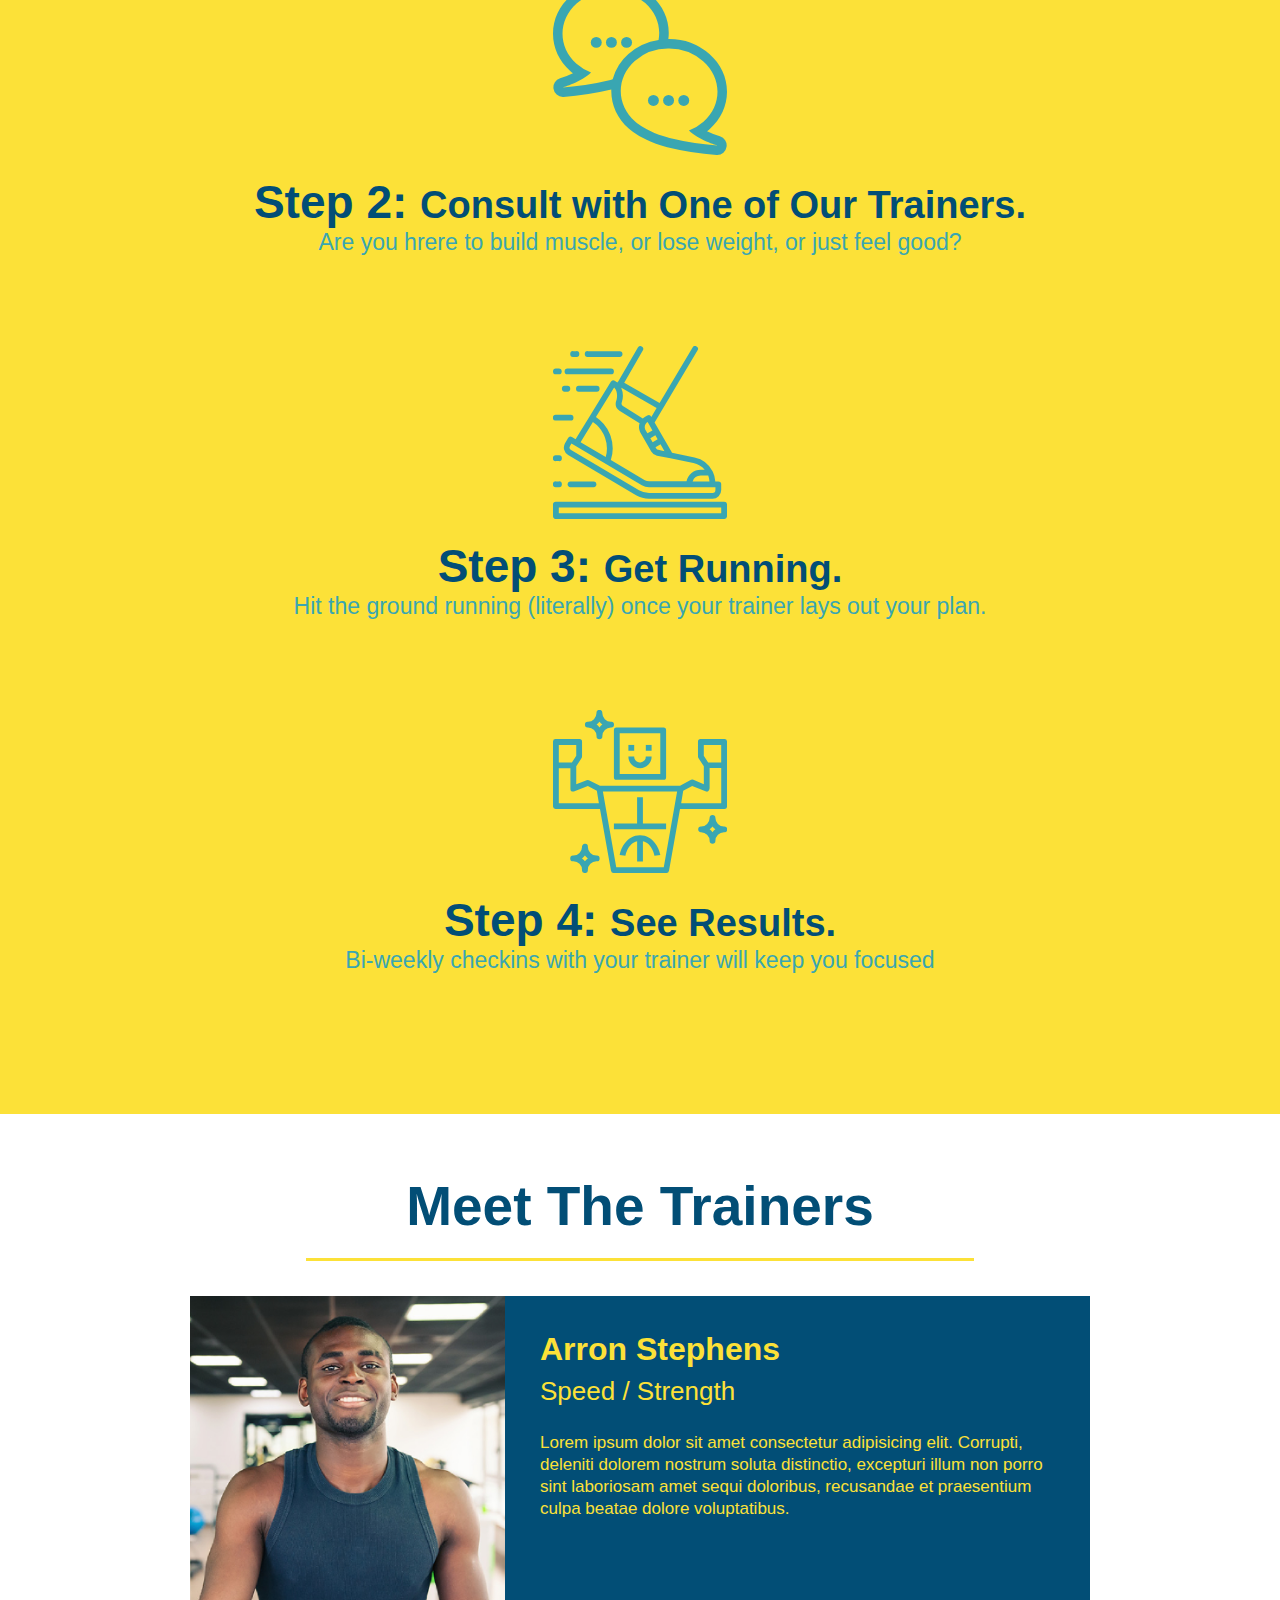
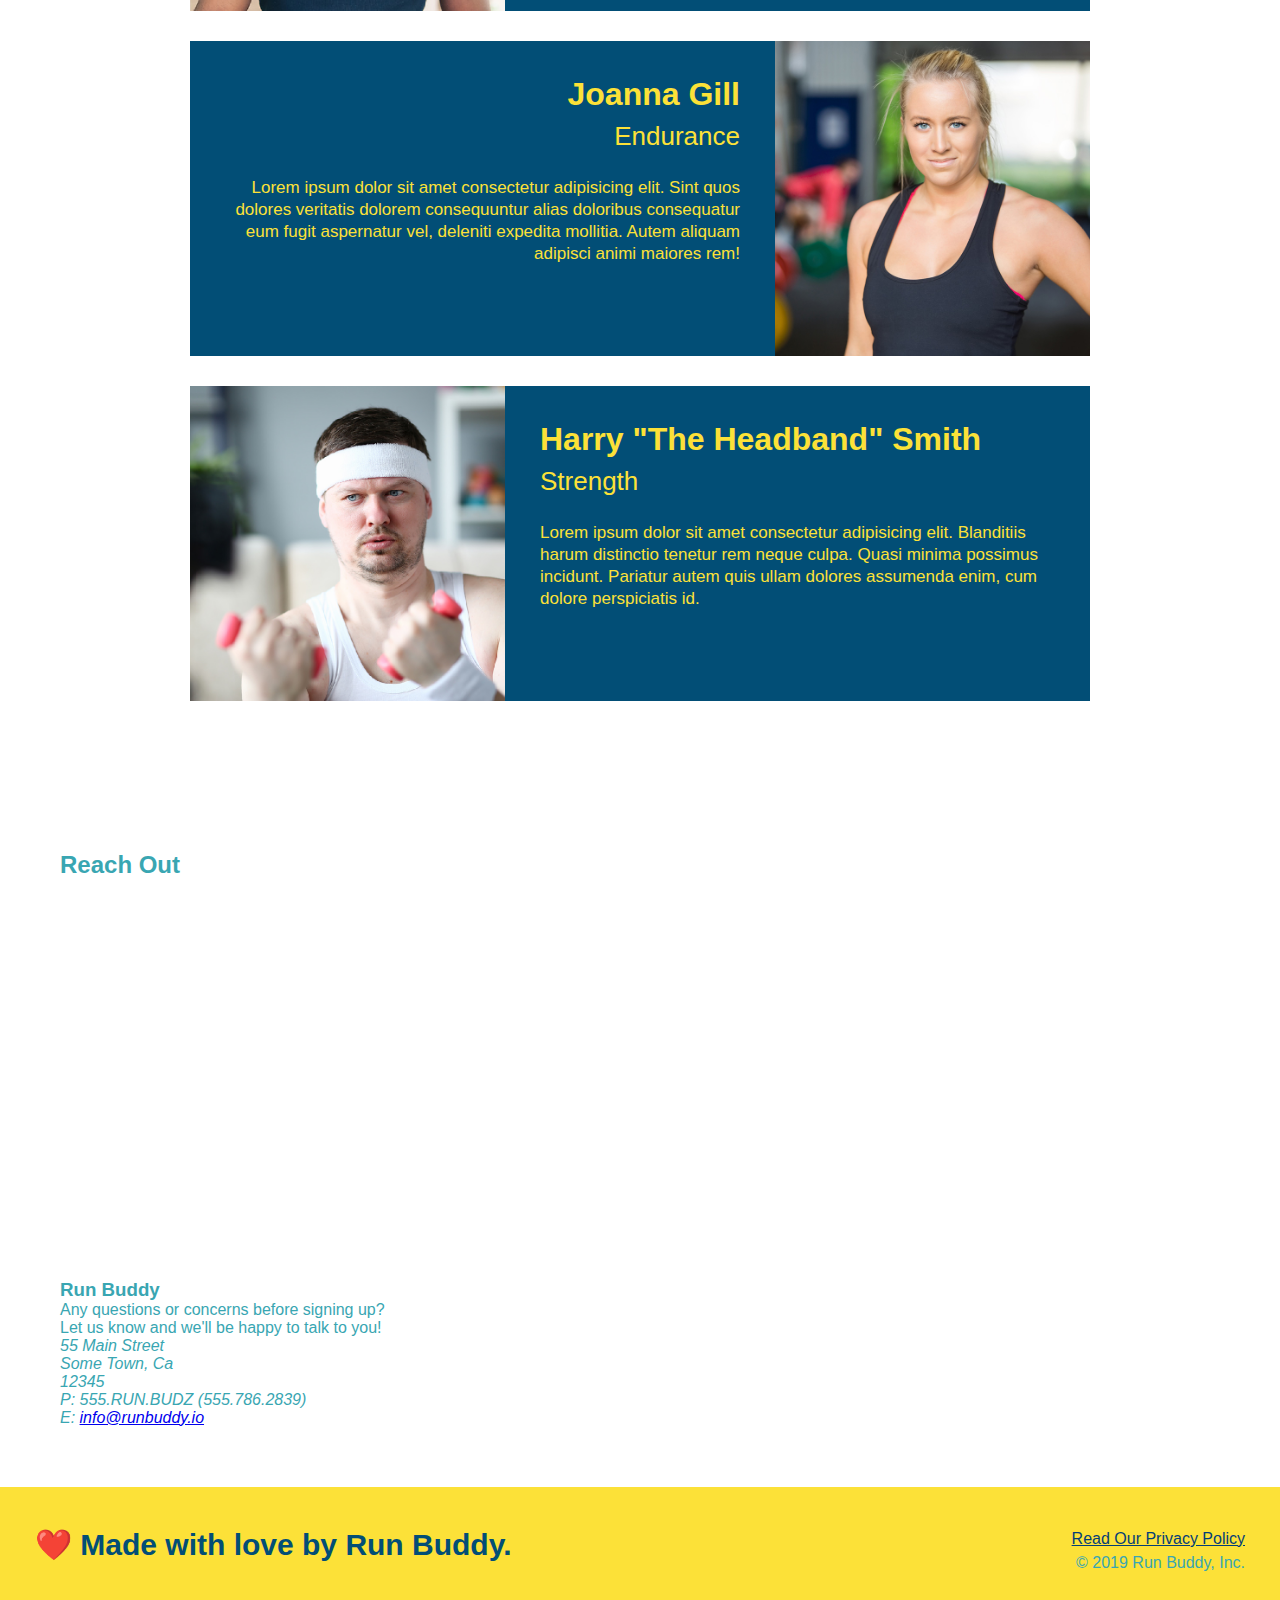
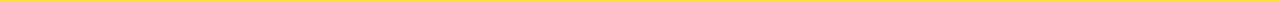
==== commit ac06579d: "added iframe" ====
--- a/index.html
+++ b/index.html
@@ -134,8 +134,32 @@
     </section>
 
     <!-- "reach out" section -->
-    <section>
+    <section id="reach-out">
         <h2>Reach Out</h2>
+        <div class="contact-info">
+            <iframe src="https://www.google.com/maps/embed?pb=!1m18!1m12!1m3!1d3147.1079747227936!2d-120.42364418397035!3d37.92790791110593!2m3!1f0!2f0!3f0!3m2!1i1024!2i768!4f13.1!3m3!1m2!1s0x8090c49129b6ac57%3A0xb56c7eb95a2cd8bd!2sMain%20St%2C%20California%2095327!5e0!3m2!1sen!2sus!4v1616426329495!5m2!1sen!2sus" 
+            width="400" 
+            height="400" 
+            style="border:0;" 
+            allowfullscreen="" 
+            loading="lazy">
+            </iframe>
+          </div>
+          <div>
+            <h3>Run Buddy</h3>
+            <p>
+              Any questions or concerns before signing up?
+              <br>
+              Let us know and we'll be happy to talk to you!
+            </p>
+            <address>
+                55 Main Street <br>
+                Some Town, Ca <br>
+                12345 <br>
+                P: 555.RUN.BUDZ (555.786.2839)<br>
+                E: <a href="mailto:info@runbuddy.io">info@runbuddy.io</a>
+              </address>
+          </div>
     </section>
 
     <!-- footer -->
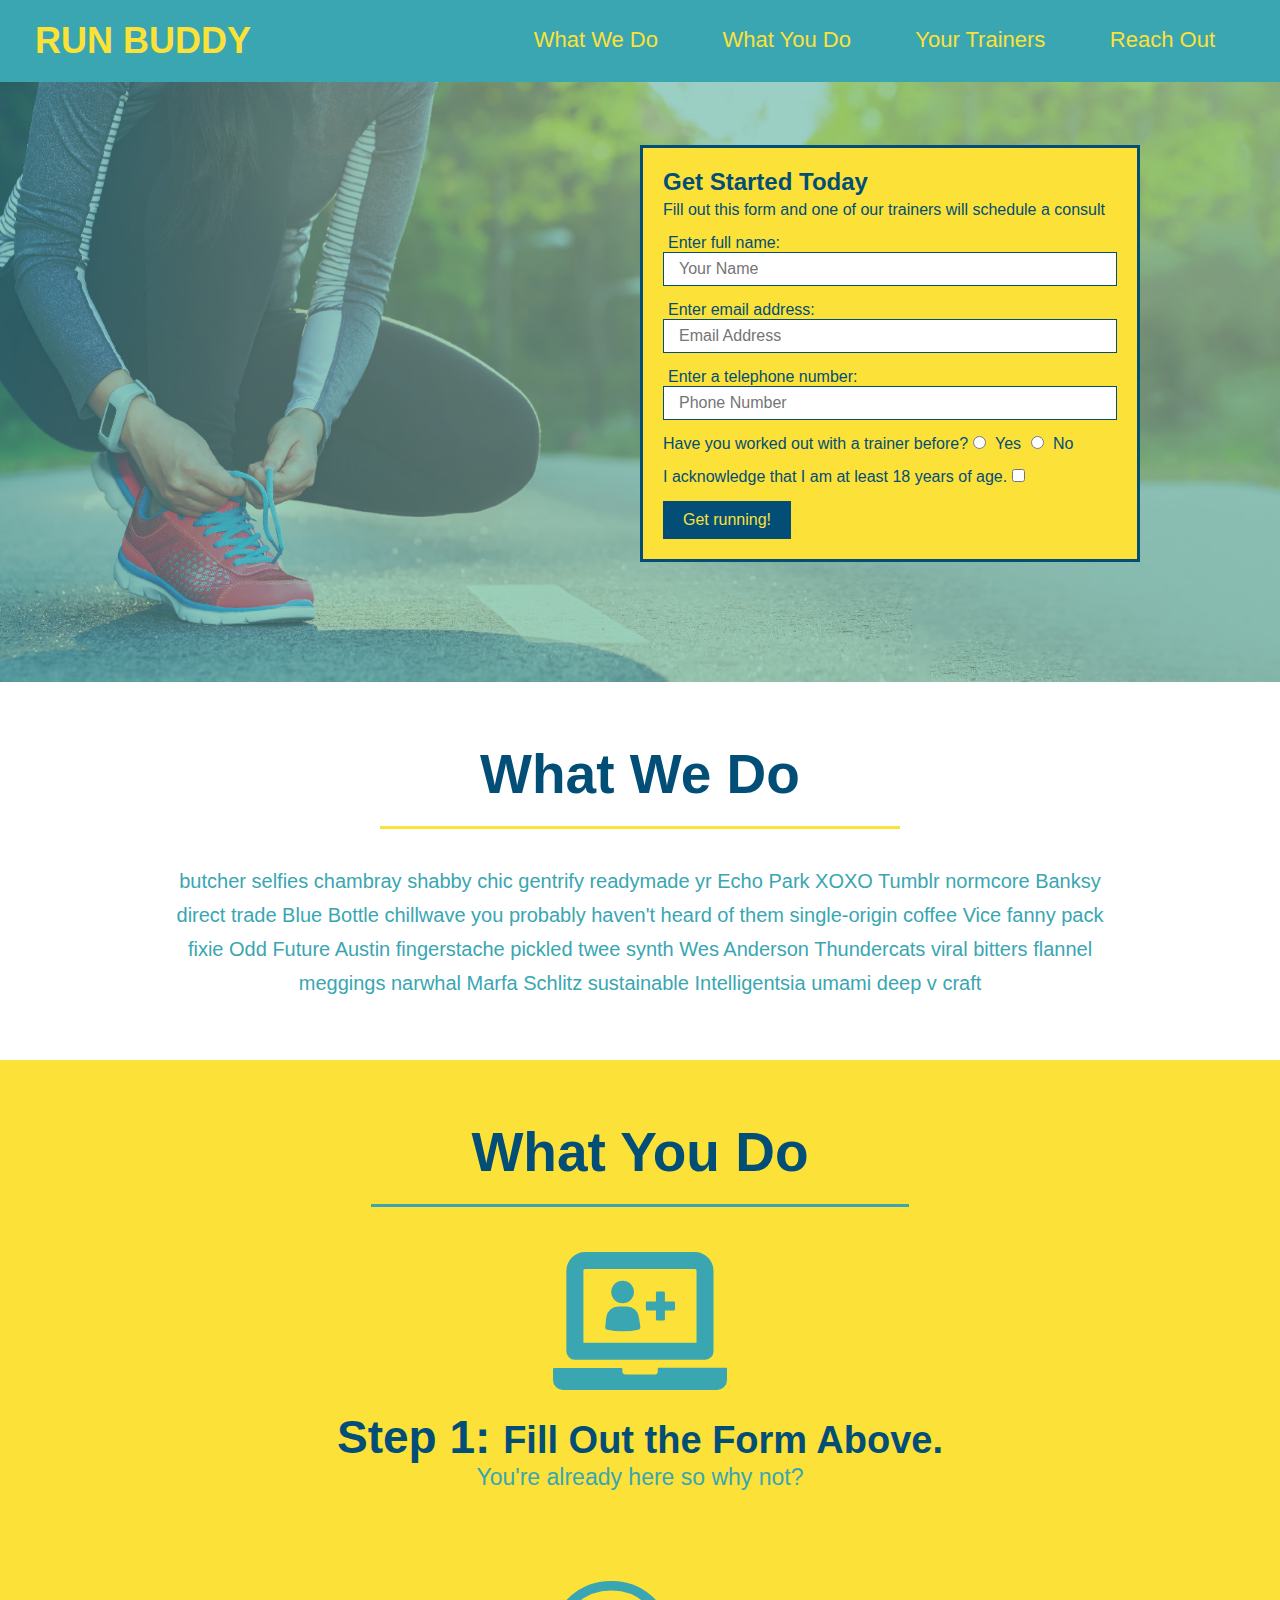
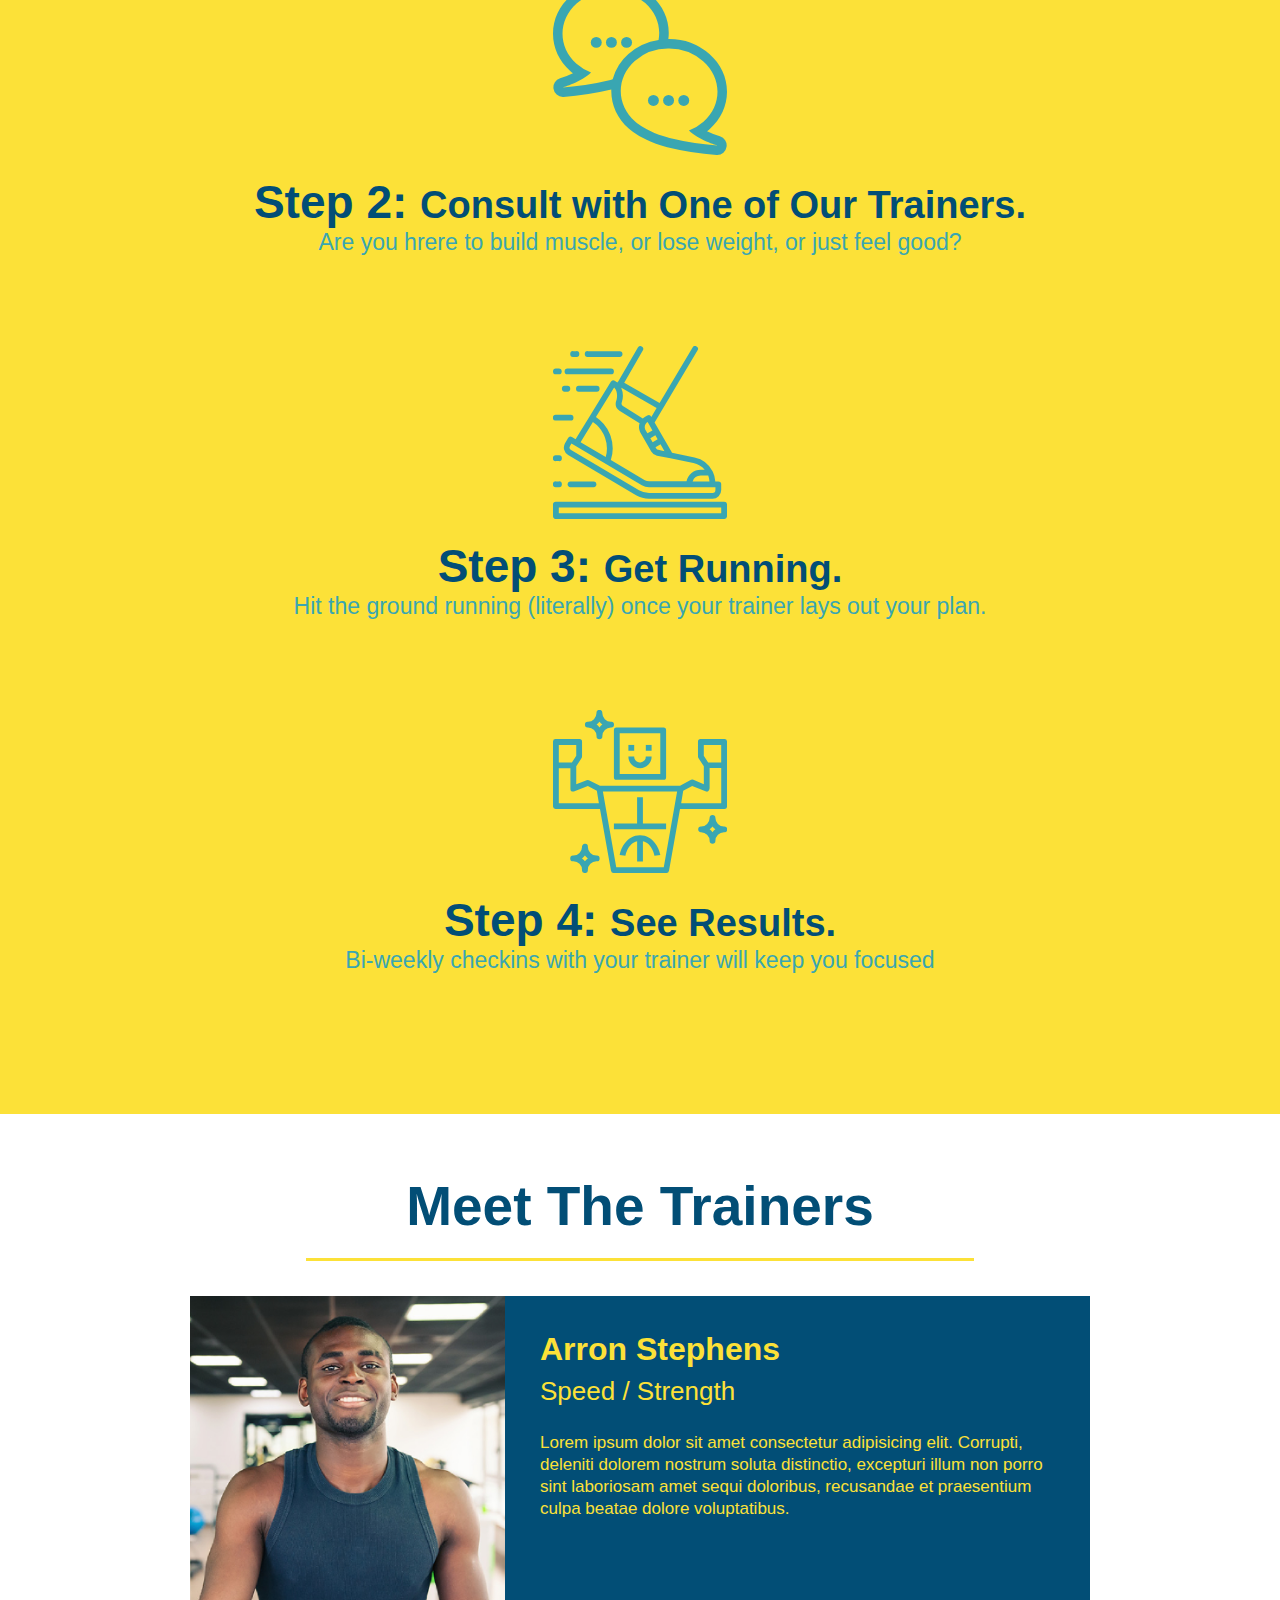
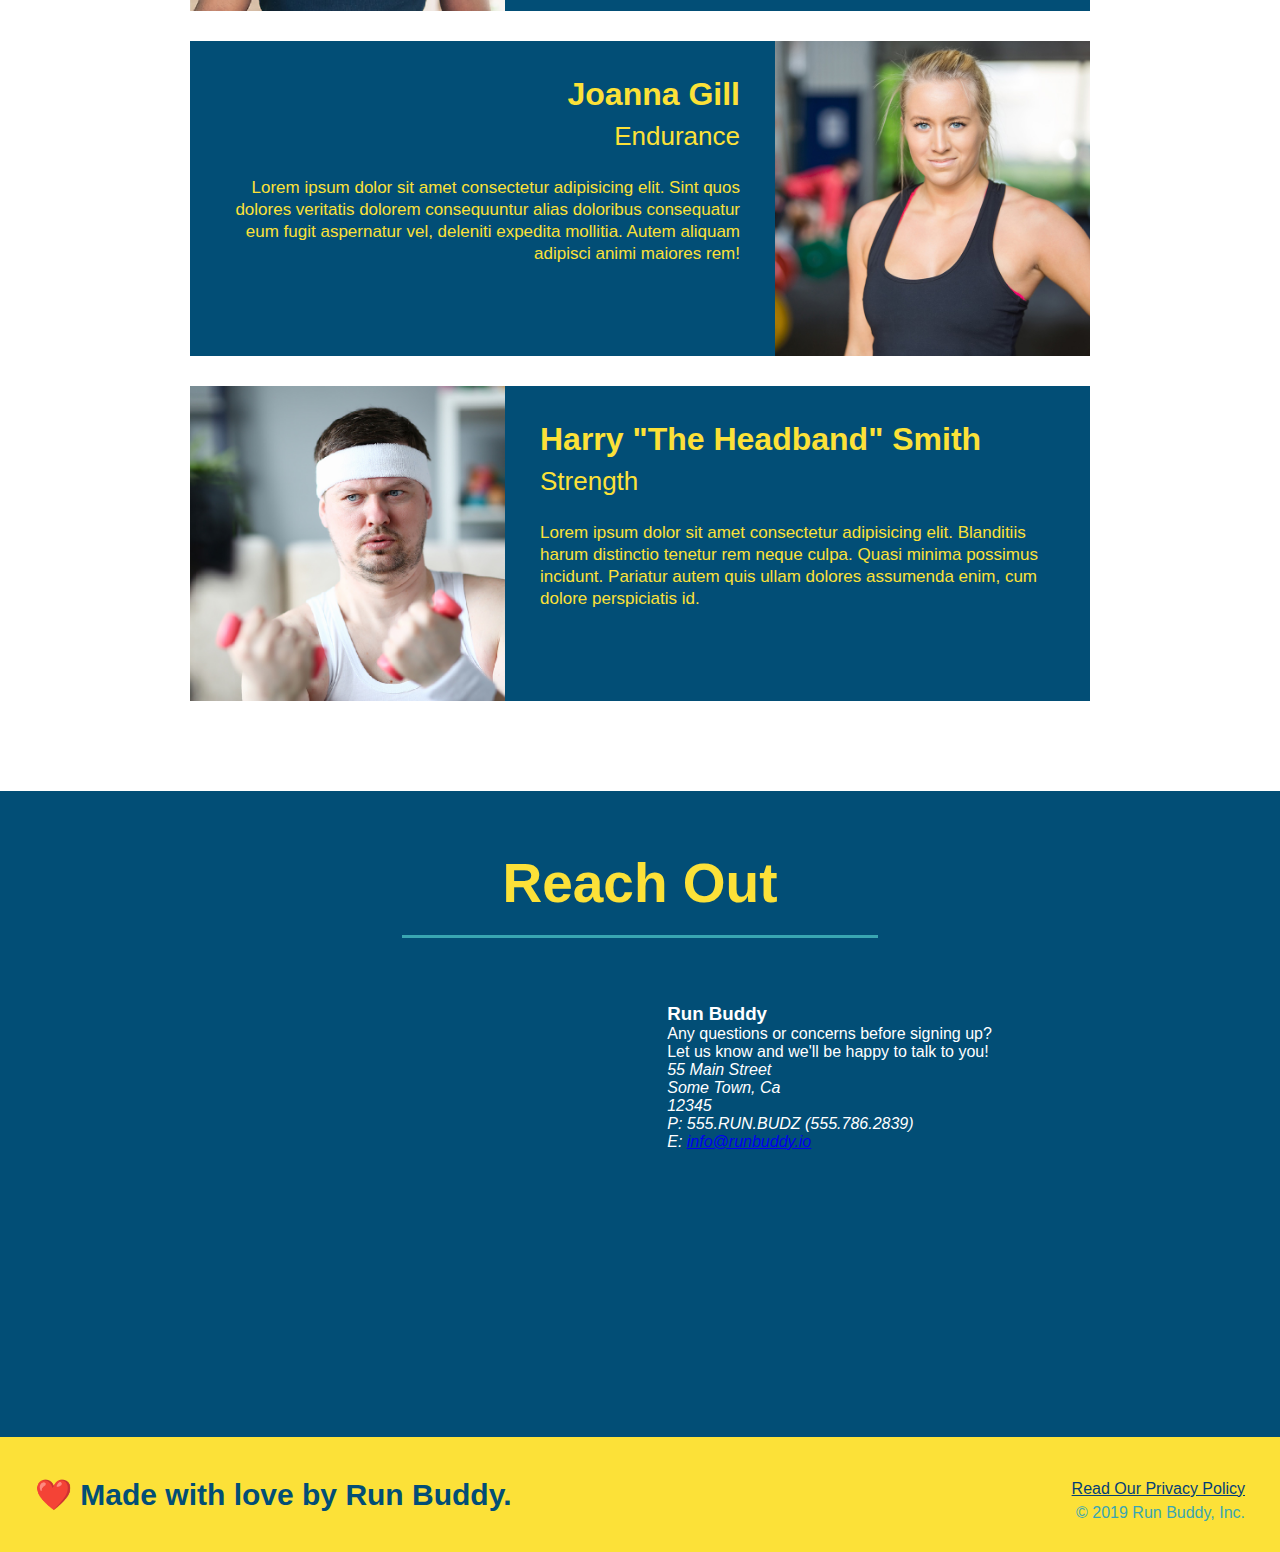
==== commit b27d3d1d: "style contact info" ====
--- a/index.html
+++ b/index.html
@@ -134,32 +134,30 @@
     </section>
 
     <!-- "reach out" section -->
-    <section id="reach-out">
-        <h2>Reach Out</h2>
+    <section id="reach-out" class="contact">
+        <h2 class="section-title secondary-border">Reach Out</h2>
         <div class="contact-info">
             <iframe src="https://www.google.com/maps/embed?pb=!1m18!1m12!1m3!1d3147.1079747227936!2d-120.42364418397035!3d37.92790791110593!2m3!1f0!2f0!3f0!3m2!1i1024!2i768!4f13.1!3m3!1m2!1s0x8090c49129b6ac57%3A0xb56c7eb95a2cd8bd!2sMain%20St%2C%20California%2095327!5e0!3m2!1sen!2sus!4v1616426329495!5m2!1sen!2sus" 
-            width="400" 
-            height="400" 
             style="border:0;" 
             allowfullscreen="" 
             loading="lazy">
             </iframe>
-          </div>
-          <div>
-            <h3>Run Buddy</h3>
-            <p>
-              Any questions or concerns before signing up?
-              <br>
-              Let us know and we'll be happy to talk to you!
-            </p>
-            <address>
-                55 Main Street <br>
-                Some Town, Ca <br>
-                12345 <br>
-                P: 555.RUN.BUDZ (555.786.2839)<br>
-                E: <a href="mailto:info@runbuddy.io">info@runbuddy.io</a>
-              </address>
-          </div>
+            <div>
+                <h3>Run Buddy</h3>
+                <p>
+                    Any questions or concerns before signing up?
+                    <br />
+                    Let us know and we'll be happy to talk to you!
+                </p>
+                <address>
+                    55 Main Street <br/>
+                    Some Town, Ca <br/>
+                    12345<br />
+                    P: 555.RUN.BUDZ (555.786.2839)<br/>
+                    E: <a href="mailto:info@runbuddy.io">info@runbuddy.io</a>
+                </address>
+            </div>
+        </div>
     </section>
 
     <!-- footer -->
--- a/assets/css/style.css
+++ b/assets/css/style.css
@@ -102,11 +102,11 @@
 
 .section-title {
   font-size: 55px;
-  color: #024e76;
+  display: inline-block;
+  padding: 0 100px 20px 100px;
+  border-bottom: 3px solid;
   margin-bottom: 35px;
-  padding: 0 100px 20px 100px;
-  display: inline-block;
-  border-bottom: 3px solid;
+  color: #024e76;
 }
 
 .primary-border {
@@ -201,6 +201,29 @@
   line-height: 1.3;
 }
 
+.contact {
+  text-align: center;
+  background: #024e76;
+}
+
+.contact h2 {
+  color: #fce138;
+}
+
+.contact-info iframe {
+  width: 400px;
+  height: 400px;
+}
+
+.contact-info div {
+  width: 410px;
+  display: inline-block;
+  vertical-align: top;
+  text-align: left;
+  margin: 30px 0 0 60px;
+  color: white;
+}
+
 footer {
   background: #fce138;
   width: 100%;
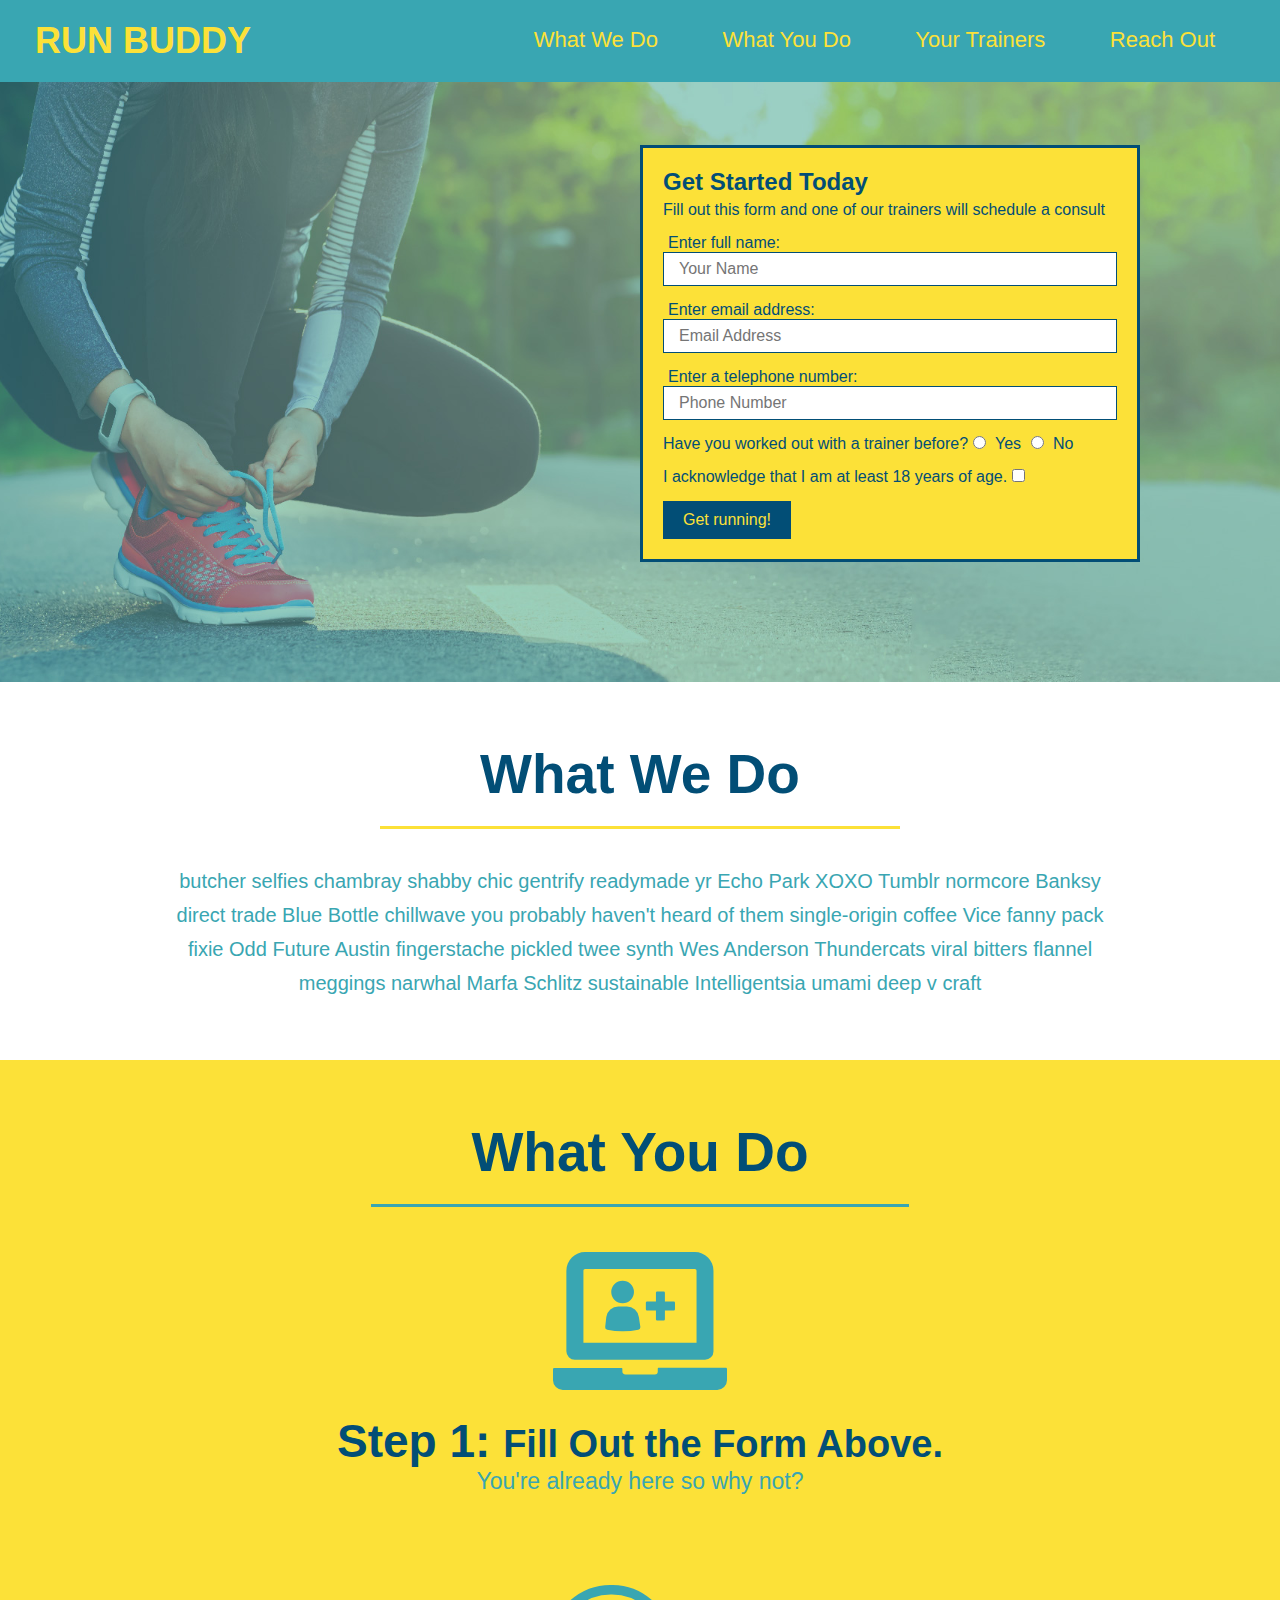
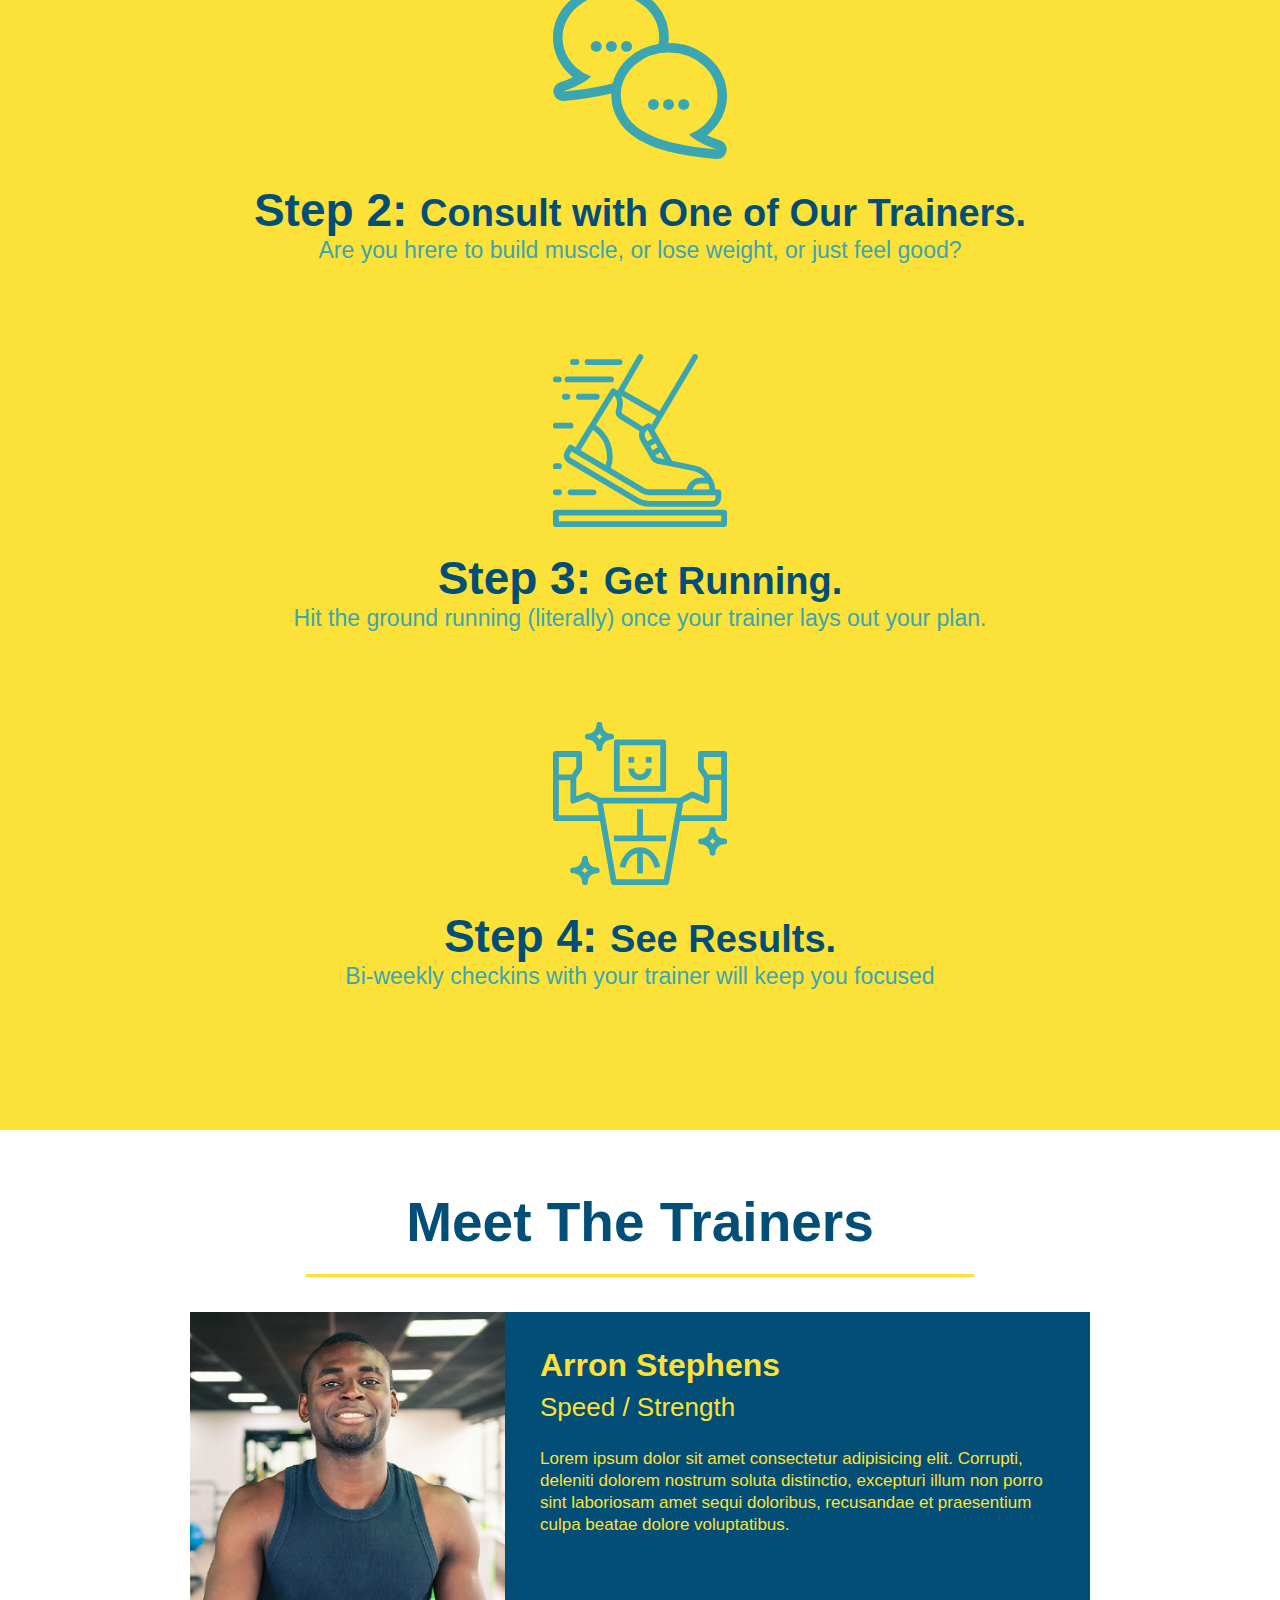
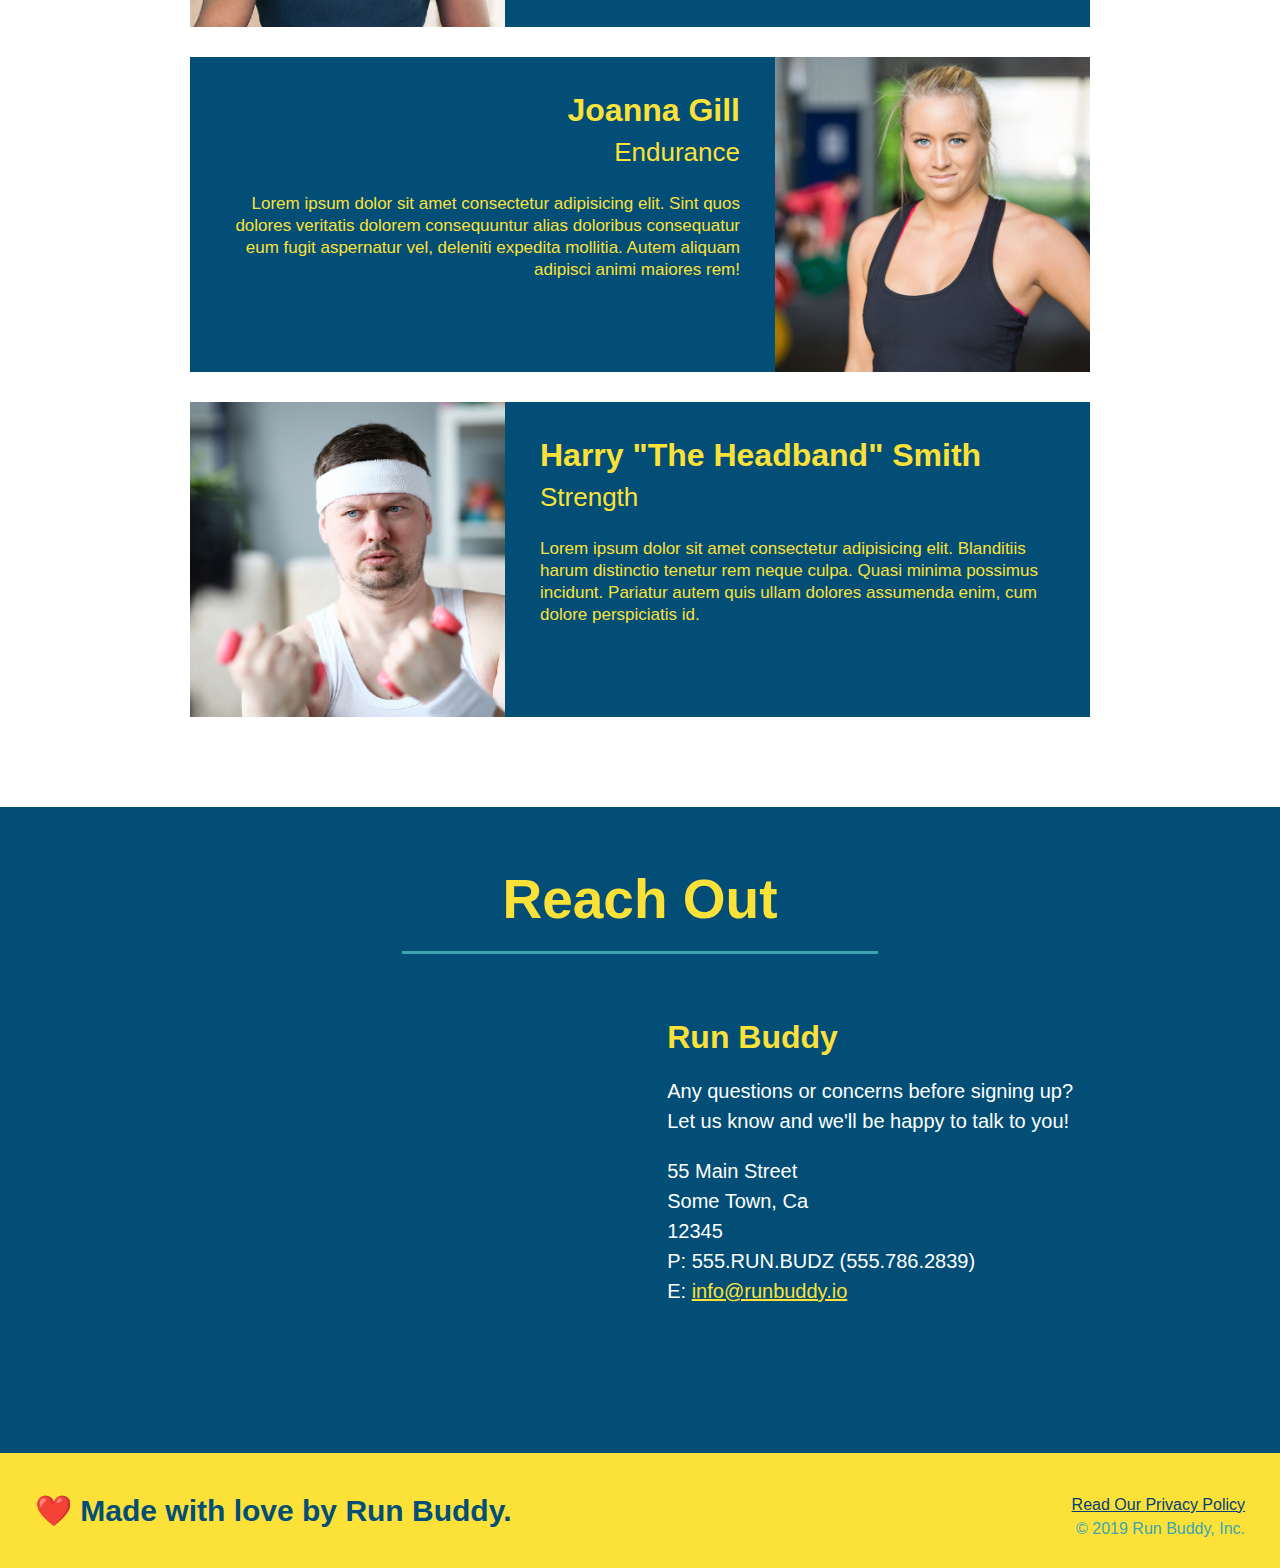
==== commit 23b24ce8: "privacy policy" ====
--- a/index.html
+++ b/index.html
@@ -1,5 +1,12 @@
-<link rel="stylesheet" href="./assets/css/style.css">
-
+<!DOCTYPE html>
+<html lang="en">
+<head>
+    <meta charset="UTF-8">
+    <meta http-equiv="X-UA-Compatible" content="IE=edge">
+    <meta name="viewport" content="width=device-width, initial-scale=1.0">
+    <link rel="stylesheet" href="./assets/css/style.css">
+    <title>Run Buddy</title>
+</head>
 <body>
     <!-- navigaion -->
     <header>
@@ -164,9 +171,10 @@
     <footer>
         <h2>❤️ Made with love by Run Buddy.</h2>
         <div>
-            <a href="#">Read Our Privacy Policy</a><br/>
+            <a href="./privacy-policy.html">Read Our Privacy Policy</a><br/>
             &copy; 2019 Run Buddy, Inc.
         </div>
 
     </footer>
-</body>+</body>
+</html>--- a/assets/css/style.css
+++ b/assets/css/style.css
@@ -224,6 +224,22 @@
   color: white;
 }
 
+.contact-info h3 {
+  color: #fce138;
+  font-size: 32px;
+}
+
+.contact-info p, .contact-info address {
+  margin: 20px 0;
+  line-height: 1.5;
+  font-size: 20px;
+  font-style: normal;
+}
+
+.contact-info a {
+  color: #fce138;
+}
+
 footer {
   background: #fce138;
   width: 100%;
